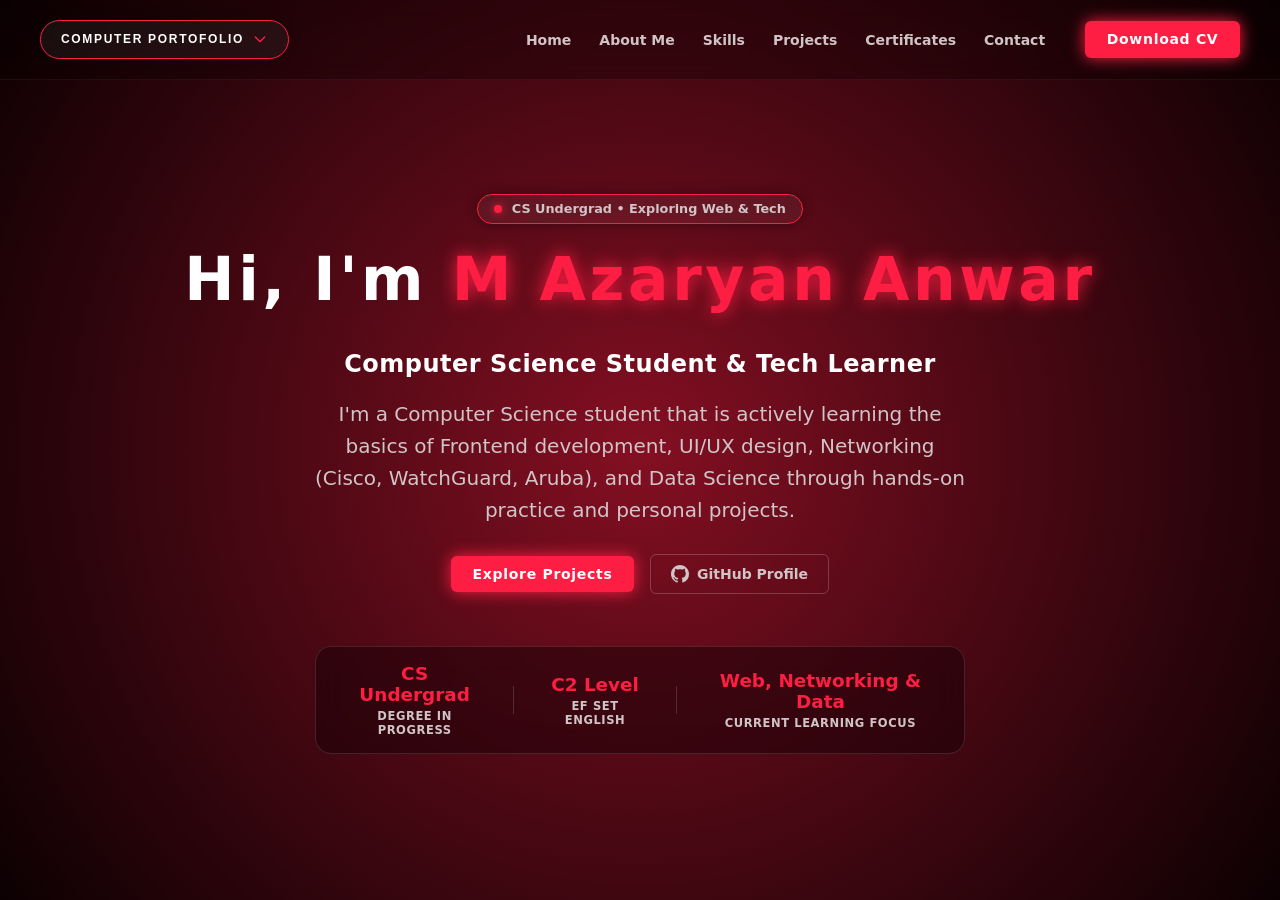
==== computer.html @ a91e8e72 "first commit" ====
<!DOCTYPE html>
<html lang="en">
<head>
  <meta charset="UTF-8">
  <meta name="viewport" content="width=device-width, initial-scale=1.0">
  <title>Computer Portfolio</title>
  <link rel="stylesheet" href="style.css">
</head>
<body>

  <div id="loadingScreen" class="loading-screen">
    <div class="loading-content">
      <span class="loading-text">LOADING...</span>
      <div class="loading-bar"></div>
    </div>
  </div>

  <header class="navbar">
    <div class="dropdown" id="dropdownWrapper">
      <button type="button" class="glass-btn" id="dropdownToggle">
        <span>COMPUTER PORTOFOLIO</span>
        <svg id="arrowIcon" class="icon" fill="none" viewBox="0 0 24 24" stroke="currentColor" stroke-width="2">
          <path stroke-linecap="round" stroke-linejoin="round" d="M19 9l-7 7-7-7" />
        </svg>
      </button>

      <div class="glass-panel dropdown-menu hidden" id="dropdownMenu">
        <a href="computer.html" class="dropdown-item active">COMPUTER PORTOFOLIO</a>
        <a href="creative.html" class="dropdown-item">CREATIVE PORTOFOLIO</a>
      </div>
    </div>

    <nav class="nav-right">
      <ul class="nav-links">
        <li><a href="#home">Home</a></li>
        <li><a href="#about">About Me</a></li>
        <li><a href="#skills">Skills</a></li>
        <li><a href="#projects">Projects</a></li>
        <li><a href="#certificates">Certificates</a></li>
        <li><a href="#contact">Contact</a></li>
      </ul>
      <a href="resume-computer.pdf" download="My_Computer_CV.pdf" class="btn-grimm">Download CV</a>
    </nav>
  </header>

  <main class="snap-container">
    <section id="home" class="snap-section">
      <div class="section-container hero-container">
        <div class="hero-status-badge">
          <span class="status-dot"></span>
          <span>CS Undergrad • Exploring Web & Tech</span>
        </div>

        <h1 class="hero-title">
          Hi, I'm <span class="highlight">M Azaryan Anwar</span>
        </h1>
        <h2 class="hero-role">
          Computer Science Student & Tech Learner
        </h2>

        <p class="hero-subtitle">
          I'm a Computer Science student that is actively learning the basics of Frontend development, UI/UX design, 
          Networking (Cisco, WatchGuard, Aruba), and Data Science through hands-on practice and personal projects.
        </p>

        <div class="hero-cta-group">
          <a href="#projects" class="btn-grimm">Explore Projects</a>
          <a href="https://github.com/Mrantisalty" target="_blank" class="card-btn btn-secondary hero-github-btn">
            <svg class="icon-github" viewBox="0 0 24 24" fill="currentColor" width="18" height="18">
              <path d="M12 0C5.37 0 0 5.37 0 12c0 5.31 3.435 9.795 8.205 11.385.6.105.825-.255.825-.57 0-.285-.015-1.23-.015-2.235-3.015.555-3.795-.735-4.035-1.41-.135-.345-.72-1.41-1.23-1.695-.42-.225-1.02-.78-.015-.795.945-.015 1.62.87 1.845 1.23 1.08 1.815 2.805 1.305 3.495.99.105-.78.42-1.305.765-1.605-2.67-.3-5.46-1.335-5.46-5.925 0-1.305.465-2.385 1.23-3.225-.12-.3-.54-1.53.12-3.18 0 0 1.005-.315 3.3 1.23.96-.27 1.98-.405 3-.405s2.04.135 3 .405c2.295-1.56 3.3-1.23 3.3-1.23.66 1.65.24 2.88.12 3.18.765.84 1.23 1.905 1.23 3.225 0 4.605-2.805 5.625-5.475 5.925.435.375.81 1.095.81 2.22 0 1.605-.015 2.895-.015 3.3 0 .315.225.69.825.57A12.02 12.02 0 0024 12c0-6.63-5.37-12-12-12z"/>
            </svg>
            <span>GitHub Profile</span>
          </a>
        </div>

        <div class="hero-stats-bar">
          <div class="stat-item">
            <span class="stat-number">CS Undergrad</span>
            <span class="stat-label">Degree in Progress</span>
          </div>
          <div class="stat-divider"></div>
          <div class="stat-item">
            <span class="stat-number">C2 Level</span>
            <span class="stat-label">EF SET English</span>
          </div>
          <div class="stat-divider"></div>
          <div class="stat-item">
            <span class="stat-number">Web, Networking & Data</span>
            <span class="stat-label">Current Learning Focus</span>
          </div>
        </div>
      </div>
    </section>

    <section id="about" class="snap-section bg-obsidian-2">
      <div class="section-container">
        <h2 class="section-title">About <span class="highlight">Me</span></h2>
        <p class="section-desc mb-8">
          I'm a Computer Science student passionate about building digital experiences and understanding modern technology systems.
        </p>

        <div class="glass-card" style="width: 100%; max-width: 650px; text-align: left; padding: 2rem;">
          <h3 class="category-title" style="border-bottom: none; margin-bottom: 0.5rem;">What I'm currently focused on:</h3>
          <ul style="color: var(--theme-white-muted); padding-left: 1.25rem; display: flex; flex-direction: column; gap: 0.6rem; font-size: 0.95rem;">
            <li><strong>Web & UI/UX:</strong> Practicing HTML, CSS, JavaScript, and user interface design patterns.</li>
            <li><strong>Networking:</strong> Exploring network configurations and hands-on tools with Cisco, WatchGuard, and Aruba.</li>
            <li><strong>Data Science:</strong> Diving head first with foundational data concepts and analysis.</li>
            <li><strong>Languages:</strong> Fluent international communicator (EF SET C2 Certified).</li>
          </ul>
          <p style="color: var(--theme-white-muted); font-size: 0.9rem; margin-top: 1.25rem; border-top: 1px solid rgba(255,255,255,0.1); padding-top: 1rem;">
            I'm still always open to learning, building personal projects, and exploring junior internship opportunities!
          </p>
        </div>
      </div>
    </section>

    <section id="skills" class="snap-section">
      <div class="section-container">
        <h2 class="section-title">Tech <span class="highlight">Stack</span></h2>
        <p class="section-desc mb-8">Languages, frameworks, and tools I use to engineer software.</p>
        
        <div class="skills-grid">
          <div class="skill-category">
            <h3 class="category-title">Languages & Core</h3>
            <div class="badge-group">
              <span class="skill-badge">JavaScript (ES6+)</span>
              <span class="skill-badge">TypeScript</span>
              <span class="skill-badge">HTML5</span>
              <span class="skill-badge">CSS3</span>
              <span class="skill-badge">SQL</span>
            </div>
          </div>

          <div class="skill-category">
            <h3 class="category-title">Frameworks & Libraries</h3>
            <div class="badge-group">
              <span class="skill-badge">React</span>
              <span class="skill-badge">Next.js</span>
              <span class="skill-badge">Tailwind CSS</span>
              <span class="skill-badge">Node.js</span>
              <span class="skill-badge">Express</span>
            </div>
          </div>

          <div class="skill-category">
            <h3 class="category-title">Tools & Architecture</h3>
            <div class="badge-group">
              <span class="skill-badge">Git & GitHub</span>
              <span class="skill-badge">REST APIs</span>
              <span class="skill-badge">Vercel</span>
              <span class="skill-badge">Webpack / Vite</span>
            </div>
          </div>
        </div>
      </div>
    </section>

    <section id="projects" class="snap-section bg-obsidian-2">
      <div class="section-container">
        <h2 class="section-title">Software <span class="highlight">Projects</span></h2>
        <p class="section-desc mb-8">Selected engineering projects and web applications.</p>

        <div class="projects-grid">
          <div class="glass-card">
            <div class="card-header">
              <h3 class="card-title">Portfolio Engine</h3>
              <span class="card-type">Web App</span>
            </div>
            <p class="card-desc">High-performance dual-mode portfolio with custom snap scrolling, glassmorphism UI, and dark aesthetic.</p>
            <div class="card-tags">
              <span class="tech-tag">HTML5</span>
              <span class="tech-tag">CSS3</span>
              <span class="tech-tag">JavaScript</span>
            </div>
            <div class="card-actions">
              <a href="#" class="card-btn btn-primary">Live Demo</a>
              <a href="https://github.com/mrantisalty/PortofolioWebsite" target="_blank" class="card-btn btn-secondary">Source Code</a>
            </div>
          </div>

          <div class="glass-card">
            <div class="card-header">
              <h3 class="card-title">API Analytics Dashboard</h3>
              <span class="card-type">Dashboard</span>
            </div>
            <p class="card-desc">Real-time metrics visualization tool tracking HTTP request latency, error rates, and server throughput.</p>
            <div class="card-tags">
              <span class="tech-tag">React</span>
              <span class="tech-tag">TypeScript</span>
              <span class="tech-tag">Tailwind</span>
            </div>
            <div class="card-actions">
              <a href="#" class="card-btn btn-primary">Live Demo</a>
              <a href="#" class="card-btn btn-secondary">Source Code</a>
            </div>
          </div>

          <div class="glass-card">
            <div class="card-header">
              <h3 class="card-title">Task Stream Automation</h3>
              <span class="card-type">Utility</span>
            </div>
            <p class="card-desc">Lightweight task queue manager for webhooks with automatic retries and notification integrations.</p>
            <div class="card-tags">
              <span class="tech-tag">Node.js</span>
              <span class="tech-tag">REST API</span>
              <span class="tech-tag">Express</span>
            </div>
            <div class="card-actions">
              <a href="#" class="card-btn btn-primary">Live Demo</a>
              <a href="#" class="card-btn btn-secondary">Source Code</a>
            </div>
          </div>
        </div>
      </div>
    </section>

    <section id="certificates" class="snap-section">
      <div class="section-container">
        <h2 class="section-title">Certificates & <span class="highlight">Credentials</span></h2>
        <p class="section-desc mb-8">Click any thumbnail preview to view in full screen.</p>

        <div class="certificates-grid">
          <div class="glass-cert-card">
            <div class="cert-preview-wrapper" onclick="openLightbox('https://images.unsplash.com/photo-1589330694653-ded6df03f754?q=80&w=1000')">
              <img src="https://images.unsplash.com/photo-1589330694653-ded6df03f754?q=80&w=300" alt="Meta Certificate Preview" class="cert-thumb">
              <div class="cert-zoom-overlay">🔍 View</div>
            </div>
            <div class="cert-info">
              <h3 class="cert-title">Meta Frontend Developer Certificate</h3>
              <p class="cert-issuer">Coursera / Meta • Issued 2024</p>
              <p class="cert-desc">Advanced React, JS algorithms, UI performance optimization, and accessible web systems.</p>
            </div>
            <a href="#" class="cert-link" target="_blank">Verify ↗</a>
          </div>

          <div class="glass-cert-card">
            <div class="cert-preview-wrapper" onclick="openLightbox('https://images.unsplash.com/photo-1517694712202-14dd9538aa97?q=80&w=1000')">
              <img src="https://images.unsplash.com/photo-1517694712202-14dd9538aa97?q=80&w=300" alt="JS Algorithms Certificate Preview" class="cert-thumb">
              <div class="cert-zoom-overlay">🔍 View</div>
            </div>
            <div class="cert-info">
              <h3 class="cert-title">JavaScript Algorithms & Data Structures</h3>
              <p class="cert-issuer">freeCodeCamp • Issued 2024</p>
              <p class="cert-desc">Object-oriented programming, dynamic programming, and algorithmic problem solving.</p>
            </div>
            <a href="#" class="cert-link" target="_blank">Verify ↗</a>
          </div>
        </div>
      </div>
    </section>

    <section id="contact" class="snap-section bg-obsidian-2">
      <div class="section-container">
        <h2 class="section-title">Get In <span class="highlight">Touch</span></h2>
        <p class="section-desc mb-8">Have a project or opportunity in mind? Send a message directly.</p>

        <form id="contactForm" class="glass-form" action="https://formspree.io/f/xbjnqpyz" method="POST">
          <div class="form-group-row">
            <div class="form-group">
              <label for="name" class="form-label">Name</label>
              <input type="text" id="name" name="name" required placeholder="Your Name" class="form-input">
            </div>
            <div class="form-group">
              <label for="email" class="form-label">Email</label>
              <input type="email" id="email" name="email" required placeholder="your@email.com" class="form-input">
            </div>
          </div>

          <div class="form-group">
            <label for="message" class="form-label">Message</label>
            <textarea id="message" name="message" rows="4" required placeholder="Type your message here..." class="form-input form-textarea"></textarea>
          </div>

          <button type="submit" class="btn-grimm btn-submit">
            <span>Send Message</span>
            <svg class="icon-send" fill="none" viewBox="0 0 24 24" stroke="currentColor" stroke-width="2">
              <path stroke-linecap="round" stroke-linejoin="round" d="M14 5l7 7m0 0l-7 7m7-7H3" />
            </svg>
          </button>
        </form>
      </div>
    </section>
  </main>

  <div id="lightboxModal" class="lightbox-modal hidden" onclick="closeLightbox()">
    <span class="lightbox-close">&times;</span>
    <img id="lightboxImage" src="" alt="Certificate Full Preview" class="lightbox-content" onclick="event.stopPropagation()">
  </div>

  <script src="script.js"></script>
</body>
</html>
---- style.css ----
/* ==========================================
   1. THEME PALETTES & CSS VARIABLES
   ========================================== */

/* --- Nightmare King Grimm Theme (Default / Computer Page) --- */
:root {
  --theme-bg-void: #080002;               /* Obsidian Void Black */
  --theme-bg-card: rgba(18, 2, 6, 0.45);  /* More Translucent Glass */
  --theme-accent: #ff1e43;                /* Flame Crimson Red */
  --theme-accent-glow: rgba(255, 30, 67, 0.5); /* Glowing Radial Flame */
  --theme-white: #ffffff;                 /* Ghost White */
  --theme-white-muted: #d0c4c7;           /* Ash Muted White */
}

/* --- Lifeblood / Plasmium Theme (Creative Page) --- */
body.theme-lifeblood {
  --theme-bg-void: #020b18;               /* Deep Abyss Navy */
  --theme-bg-card: rgba(4, 20, 42, 0.45);  /* More Translucent Glass */
  --theme-accent: #00d9ff;                /* Electric Lifeblood Cyan */
  --theme-accent-glow: rgba(0, 217, 255, 0.5); /* Glowing Radial Cyan */
  --theme-white: #ffffff;
  --theme-white-muted: #b0d8f0;           /* Pale Ice Blue Tint */
}

* {
  box-sizing: border-box;
  margin: 0;
  padding: 0;
}

html {
  background-color: var(--theme-bg-void);
  color: var(--theme-white);
  font-family: system-ui, -apple-system, BlinkMacSystemFont, 'Segoe UI', Roboto, sans-serif;
  scroll-behavior: smooth;
}

body {
  min-height: 100dvh;
  overflow: hidden;
  position: relative;
  background-color: var(--theme-bg-void);
}

/* ==========================================
   2. FIXED PULSATING BACKGROUND GLOW LAYER
   ========================================== */
body::before {
  content: "";
  position: fixed;
  inset: -30%;
  z-index: 0; /* Kept above base background, behind snap-container */
  pointer-events: none;
  background: radial-gradient(circle at 50% 50%, var(--theme-accent-glow) 0%, transparent 65%);
  animation: pulseGlow 5s ease-in-out infinite alternate;
}

@keyframes pulseGlow {
  0% {
    transform: scale(0.85);
    opacity: 0.4;
  }
  100% {
    transform: scale(1.3);
    opacity: 0.9;
  }
}

/* ==========================================
   3. IRIS LOADING SCREEN
   ========================================== */
.loading-screen {
  position: fixed;
  inset: 0;
  z-index: 9999;
  background-color: var(--theme-bg-void);
  display: flex;
  align-items: center;
  justify-content: center;
  pointer-events: auto;
  clip-path: circle(150% at 50% 50%);
  transition: clip-path 1.2s cubic-bezier(0.77, 0, 0.175, 1);
}

.loading-screen.iris-out {
  clip-path: circle(0% at 50% 50%);
  pointer-events: none;
}

.loading-content {
  display: flex;
  flex-direction: column;
  align-items: center;
  gap: 1rem;
}

.loading-text {
  color: var(--theme-white);
  font-size: 1.25rem;
  font-weight: 800;
  letter-spacing: 0.3em;
  text-transform: uppercase;
  animation: pulseText 1.5s ease-in-out infinite alternate;
}

.loading-bar {
  width: 120px;
  height: 2px;
  background: var(--theme-accent);
  box-shadow: 0 0 12px var(--theme-accent);
  animation: pulseBar 1.5s ease-in-out infinite alternate;
}

@keyframes pulseText { 0% { opacity: 0.4; } 100% { opacity: 1; } }
@keyframes pulseBar { 0% { transform: scaleX(0.3); opacity: 0.5; } 100% { transform: scaleX(1); opacity: 1; } }

/* ==========================================
   4. NAVIGATION & HEADER
   ========================================== */
.navbar {
  position: fixed;
  top: 0;
  left: 0;
  right: 0;
  z-index: 50;
  display: flex;
  align-items: center;
  justify-content: space-between;
  padding: 1.25rem 2.5rem;
  background: rgba(8, 0, 2, 0.3);
  backdrop-filter: blur(12px);
  border-bottom: 1px solid rgba(255, 255, 255, 0.05);
}

.glass-btn {
  background: rgba(255, 255, 255, 0.05);
  border: 1px solid var(--theme-accent);
  backdrop-filter: blur(16px);
  color: var(--theme-white);
  padding: 0.65rem 1.25rem;
  border-radius: 9999px;
  font-size: 0.75rem;
  font-weight: 700;
  letter-spacing: 0.14em;
  text-transform: uppercase;
  cursor: pointer;
  display: inline-flex;
  align-items: center;
  gap: 0.5rem;
  transition: all 0.2s ease;
  box-shadow: 0 0 12px rgba(0, 0, 0, 0.3);
}

.glass-btn:hover {
  border-color: var(--theme-accent);
  box-shadow: 0 0 20px var(--theme-accent);
  transform: scale(1.02);
}

.icon {
  width: 1rem;
  height: 1rem;
  color: var(--theme-accent);
  transition: transform 0.2s ease;
}

.icon.rotate { transform: rotate(180deg); }

.dropdown { position: relative; }

.glass-panel {
  position: absolute;
  top: calc(100% + 0.75rem);
  left: 0;
  width: 16rem;
  padding: 0.5rem;
  border-radius: 0.75rem;
  border: 1px solid var(--theme-accent);
  background: var(--theme-bg-void);
  backdrop-filter: blur(18px);
  box-shadow: 0 8px 32px rgba(0, 0, 0, 0.9);
  display: flex;
  flex-direction: column;
  gap: 0.25rem;
  z-index: 50;
  transition: opacity 0.2s ease, transform 0.2s ease;
}

.dropdown-menu.hidden {
  opacity: 0;
  pointer-events: none;
  transform: translateY(-8px);
}

.dropdown-item {
  color: var(--theme-white-muted);
  text-decoration: none;
  padding: 0.65rem 0.85rem;
  border-radius: 0.5rem;
  font-size: 0.85rem;
  font-weight: 600;
  letter-spacing: 0.06em;
  transition: all 0.15s ease;
}

.dropdown-item:hover {
  background: rgba(255, 255, 255, 0.1);
  color: var(--theme-accent);
}

.dropdown-item.active {
  background: var(--theme-accent);
  color: var(--theme-white);
  box-shadow: 0 0 10px var(--theme-accent);
}

.nav-right { display: flex; align-items: center; gap: 2.5rem; }
.nav-links { display: flex; list-style: none; gap: 1.75rem; }

.nav-links a {
  color: var(--theme-white-muted);
  text-decoration: none;
  font-size: 0.875rem;
  font-weight: 600;
  transition: color 0.2s ease, text-shadow 0.2s ease;
}

.nav-links a:hover {
  color: var(--theme-accent);
  text-shadow: 0 0 10px var(--theme-accent);
}

.btn-grimm {
  background: var(--theme-accent);
  color: var(--theme-white);
  border: none;
  padding: 0.65rem 1.35rem;
  border-radius: 0.375rem;
  font-size: 0.875rem;
  font-weight: 700;
  cursor: pointer;
  letter-spacing: 0.05em;
  box-shadow: 0 0 16px var(--theme-accent);
  transition: all 0.2s ease;
  text-decoration: none;
  display: inline-flex;
  align-items: center;
  justify-content: center;
}

.btn-grimm:hover {
  opacity: 0.9;
  box-shadow: 0 0 24px var(--theme-accent);
  transform: translateY(-1px);
}

/* ==========================================
   5. SNAP SCROLL & TRANSPARENT SECTIONS
   ========================================== */
.snap-container {
  position: relative;
  z-index: 1; /* Sits above body::before so pointer events work, but transparent */
  height: 100dvh;
  overflow-y: scroll;
  scroll-snap-type: y mandatory;
  scroll-behavior: smooth;
  -webkit-overflow-scrolling: touch;
  background: transparent !important;
}

.snap-section {
  scroll-snap-align: start;
  scroll-snap-stop: always;
  min-height: 100dvh;
  height: 100dvh;
  display: flex;
  flex-direction: column;
  align-items: center;
  justify-content: center;
  padding: 5rem 1.5rem 2rem 1.5rem;
  text-align: center;
  background: transparent !important; /* COMPLETELY TRANSPARENT */
  overflow-y: auto;
}

/* Subtly darkened overlay for alternating sections without blocking glow */
.bg-obsidian-2 {
  background: rgba(0, 0, 0, 0.35) !important;
  backdrop-filter: blur(8px);
  border-top: 1px solid rgba(255, 255, 255, 0.05);
  border-bottom: 1px solid rgba(255, 255, 255, 0.05);
}

.section-container {
  width: 100%;
  max-width: 1100px;
  margin: 0 auto;
  display: flex;
  flex-direction: column;
  align-items: center;
}

.highlight {
  color: var(--theme-accent);
  text-shadow: 0 0 18px var(--theme-accent);
}

.hero-title {
  font-size: 3.75rem;
  font-weight: 900;
  letter-spacing: 0.06em;
  margin-bottom: 1rem;
}

.hero-subtitle {
  font-size: 1.25rem;
  color: var(--theme-white-muted);
  max-width: 650px;
  line-height: 1.6;
}

.section-title {
  font-size: 2.75rem;
  font-weight: 800;
  color: var(--theme-white);
  margin-bottom: 0.75rem;
}

.section-desc {
  color: var(--theme-white-muted);
  font-size: 1.1rem;
  max-width: 600px;
  line-height: 1.6;
}

.mb-8 { margin-bottom: 2rem; }

/* ==========================================
   6. SKILL BADGES GRID
   ========================================== */
.skills-grid {
  display: grid;
  grid-template-columns: repeat(auto-fit, minmax(280px, 1fr));
  gap: 1.5rem;
  width: 100%;
}

.skill-category {
  background: var(--theme-bg-card);
  border: 1px solid rgba(255, 255, 255, 0.12);
  backdrop-filter: blur(12px);
  padding: 1.5rem;
  border-radius: 1rem;
  text-align: left;
}

.category-title {
  font-size: 1.1rem;
  font-weight: 700;
  color: var(--theme-white);
  margin-bottom: 1rem;
  border-bottom: 1px solid rgba(255, 255, 255, 0.1);
  padding-bottom: 0.5rem;
}

.badge-group { display: flex; flex-wrap: wrap; gap: 0.5rem; }

.skill-badge {
  background: rgba(255, 255, 255, 0.05);
  border: 1px solid rgba(255, 255, 255, 0.15);
  color: var(--theme-white-muted);
  font-size: 0.8rem;
  font-weight: 600;
  padding: 0.4rem 0.8rem;
  border-radius: 9999px;
  transition: all 0.2s ease;
  cursor: default;
}

.skill-badge:hover {
  background: var(--theme-accent);
  color: var(--theme-white);
  border-color: var(--theme-accent);
  box-shadow: 0 0 12px var(--theme-accent);
  transform: translateY(-2px);
}

/* ==========================================
   7. PROJECT SHOWCASE CARDS
   ========================================== */
.projects-grid {
  display: grid;
  grid-template-columns: repeat(auto-fit, minmax(300px, 1fr));
  gap: 1.5rem;
  width: 100%;
}

.glass-card {
  background: var(--theme-bg-card);
  border: 1px solid rgba(255, 255, 255, 0.12);
  backdrop-filter: blur(16px);
  padding: 1.5rem;
  border-radius: 1rem;
  text-align: left;
  display: flex;
  flex-direction: column;
  justify-content: space-between;
  transition: transform 0.25s ease, border-color 0.25s ease, box-shadow 0.25s ease;
}

.glass-card:hover {
  transform: translateY(-6px);
  border-color: var(--theme-accent);
  box-shadow: 0 8px 28px rgba(0, 0, 0, 0.6);
}

.card-header {
  display: flex;
  justify-content: space-between;
  align-items: center;
  margin-bottom: 0.75rem;
}

.card-title {
  font-size: 1.25rem;
  font-weight: 800;
  color: var(--theme-white);
}

.card-type {
  font-size: 0.7rem;
  text-transform: uppercase;
  letter-spacing: 0.08em;
  font-weight: 700;
  color: var(--theme-accent);
  background: rgba(255, 255, 255, 0.08);
  padding: 0.25rem 0.6rem;
  border-radius: 0.375rem;
  border: 1px solid var(--theme-accent);
}

.card-desc {
  font-size: 0.9rem;
  color: var(--theme-white-muted);
  line-height: 1.5;
  margin-bottom: 1.25rem;
}

.card-tags { display: flex; flex-wrap: wrap; gap: 0.4rem; margin-bottom: 1.25rem; }

.tech-tag {
  font-size: 0.75rem;
  font-weight: 600;
  color: var(--theme-white-muted);
  background: rgba(255, 255, 255, 0.06);
  padding: 0.2rem 0.6rem;
  border-radius: 0.25rem;
}

.card-actions { display: flex; gap: 0.75rem; }

.card-btn {
  text-decoration: none;
  font-size: 0.8rem;
  font-weight: 700;
  padding: 0.5rem 0.9rem;
  border-radius: 0.375rem;
  transition: all 0.2s ease;
  text-align: center;
}

.btn-primary {
  background: var(--theme-accent);
  color: var(--theme-white);
  box-shadow: 0 0 10px var(--theme-accent);
}

.btn-primary:hover { opacity: 0.9; box-shadow: 0 0 16px var(--theme-accent); }

.btn-secondary {
  background: transparent;
  color: var(--theme-white-muted);
  border: 1px solid rgba(255, 255, 255, 0.2);
}

.btn-secondary:hover {
  color: var(--theme-white);
  border-color: var(--theme-accent);
  background: rgba(255, 255, 255, 0.08);
}

/* ==========================================
   8. CERTIFICATES SECTION & LIGHTBOX
   ========================================== */
.certificates-grid {
  display: flex;
  flex-direction: column;
  gap: 1.25rem;
  width: 100%;
  max-width: 800px;
}

.glass-cert-card {
  background: var(--theme-bg-card);
  border: 1px solid rgba(255, 255, 255, 0.12);
  backdrop-filter: blur(16px);
  padding: 1.25rem 1.5rem;
  border-radius: 1rem;
  display: flex;
  align-items: center;
  gap: 1.25rem;
  text-align: left;
  transition: transform 0.25s ease, border-color 0.25s ease, box-shadow 0.25s ease;
}

.glass-cert-card:hover {
  transform: translateX(6px);
  border-color: var(--theme-accent);
  box-shadow: 0 0 20px var(--theme-accent);
}

.cert-preview-wrapper {
  position: relative;
  width: 110px;
  height: 75px;
  border-radius: 0.5rem;
  overflow: hidden;
  border: 1px solid var(--theme-accent);
  cursor: pointer;
  flex-shrink: 0;
}

.cert-thumb { width: 100%; height: 100%; object-fit: cover; transition: transform 0.3s ease; }

.cert-zoom-overlay {
  position: absolute;
  inset: 0;
  background: rgba(0, 0, 0, 0.75);
  color: var(--theme-white);
  font-size: 0.75rem;
  font-weight: 700;
  display: flex;
  align-items: center;
  justify-content: center;
  opacity: 0;
  transition: opacity 0.2s ease;
}

.cert-preview-wrapper:hover .cert-thumb { transform: scale(1.1); }
.cert-preview-wrapper:hover .cert-zoom-overlay { opacity: 1; }

.cert-info { flex-grow: 1; }
.cert-title { font-size: 1.1rem; font-weight: 800; color: var(--theme-white); margin-bottom: 0.2rem; }
.cert-issuer { font-size: 0.75rem; font-weight: 700; color: var(--theme-accent); text-transform: uppercase; letter-spacing: 0.05em; margin-bottom: 0.4rem; }
.cert-desc { font-size: 0.85rem; color: var(--theme-white-muted); line-height: 1.4; }

.cert-link {
  color: var(--theme-white);
  text-decoration: none;
  font-size: 0.8rem;
  font-weight: 700;
  background: rgba(255, 255, 255, 0.08);
  border: 1px solid var(--theme-accent);
  padding: 0.5rem 0.85rem;
  border-radius: 0.375rem;
  white-space: nowrap;
  transition: all 0.2s ease;
}

.cert-link:hover { background: var(--theme-accent); box-shadow: 0 0 12px var(--theme-accent); }

/* --- Fullscreen Lightbox Modal --- */
.lightbox-modal {
  position: fixed;
  inset: 0;
  z-index: 10000;
  background: rgba(0, 0, 0, 0.92);
  backdrop-filter: blur(12px);
  display: flex;
  align-items: center;
  justify-content: center;
  padding: 2rem;
  opacity: 1;
  transition: opacity 0.25s ease;
}

.lightbox-modal.hidden { opacity: 0; pointer-events: none; }

.lightbox-content {
  max-width: 90vw;
  max-height: 85vh;
  border-radius: 0.75rem;
  border: 1px solid var(--theme-accent);
  box-shadow: 0 0 35px var(--theme-accent);
  object-fit: contain;
}

.lightbox-close {
  position: absolute;
  top: 1.5rem;
  right: 2.5rem;
  color: var(--theme-white);
  font-size: 2.5rem;
  font-weight: 300;
  cursor: pointer;
  transition: color 0.2s ease;
}

.lightbox-close:hover { color: var(--theme-accent); }

/* ==========================================
   9. GLASS CONTACT FORM
   ========================================== */
.glass-form {
  width: 100%;
  max-width: 650px;
  background: var(--theme-bg-card);
  border: 1px solid rgba(255, 255, 255, 0.12);
  backdrop-filter: blur(18px);
  padding: 2rem;
  border-radius: 1.25rem;
  box-shadow: 0 10px 32px rgba(0, 0, 0, 0.8);
  display: flex;
  flex-direction: column;
  gap: 1.25rem;
  text-align: left;
}

.form-group-row {
  display: grid;
  grid-template-columns: repeat(auto-fit, minmax(240px, 1fr));
  gap: 1.25rem;
}

.form-group { display: flex; flex-direction: column; gap: 0.4rem; }

.form-label {
  font-size: 0.8rem;
  font-weight: 700;
  text-transform: uppercase;
  letter-spacing: 0.08em;
  color: var(--theme-white-muted);
}

.form-input {
  background: rgba(255, 255, 255, 0.04);
  border: 1px solid rgba(255, 255, 255, 0.15);
  border-radius: 0.5rem;
  padding: 0.75rem 1rem;
  color: var(--theme-white);
  font-family: inherit;
  font-size: 0.95rem;
  outline: none;
  transition: border-color 0.2s ease, box-shadow 0.2s ease, background 0.2s ease;
}

.form-input:focus {
  background: rgba(255, 255, 255, 0.08);
  border-color: var(--theme-accent);
  box-shadow: 0 0 14px var(--theme-accent);
}

.form-textarea { resize: vertical; min-height: 100px; }

.btn-submit {
  display: inline-flex;
  align-items: center;
  justify-content: center;
  gap: 0.6rem;
  padding: 0.85rem 1.5rem;
  width: 100%;
  margin-top: 0.5rem;
}

.icon-send { width: 1.1rem; height: 1.1rem; transition: transform 0.2s ease; }
.btn-submit:hover .icon-send { transform: translateX(4px); }

/* ==========================================
   HERO / HOME SECTION STYLING
   ========================================== */
.hero-container {
  display: flex;
  flex-direction: column;
  align-items: center;
  gap: 1.25rem;
}

.hero-status-badge {
  display: inline-flex;
  align-items: center;
  gap: 0.6rem;
  background: rgba(255, 255, 255, 0.05);
  border: 1px solid var(--theme-accent);
  padding: 0.4rem 1rem;
  border-radius: 9999px;
  font-size: 0.8rem;
  font-weight: 600;
  color: var(--theme-white-muted);
  box-shadow: 0 0 12px rgba(0, 0, 0, 0.4);
}

.status-dot {
  width: 8px;
  height: 8px;
  background-color: var(--theme-accent);
  border-radius: 50%;
  box-shadow: 0 0 8px var(--theme-accent);
  animation: pulseDot 2s infinite;
}

@keyframes pulseDot {
  0%, 100% { opacity: 1; transform: scale(1); }
  50% { opacity: 0.4; transform: scale(0.85); }
}

.hero-role {
  font-size: 1.5rem;
  font-weight: 700;
  color: var(--theme-white);
  letter-spacing: 0.02em;
}

.hero-cta-group {
  display: flex;
  align-items: center;
  gap: 1rem;
  margin-top: 0.5rem;
  flex-wrap: wrap;
  justify-content: center;
}

.hero-github-btn {
  display: inline-flex;
  align-items: center;
  gap: 0.5rem;
  padding: 0.65rem 1.25rem;
  font-size: 0.875rem;
  border-radius: 0.375rem;
}

.hero-stats-bar {
  display: flex;
  align-items: center;
  justify-content: center;
  gap: 2rem;
  margin-top: 2rem;
  background: var(--theme-bg-card);
  border: 1px solid rgba(255, 255, 255, 0.12);
  backdrop-filter: blur(16px);
  padding: 1rem 2rem;
  border-radius: 1rem;
  width: 100%;
  max-width: 650px;
}

.stat-item {
  display: flex;
  flex-direction: column;
  align-items: center;
}

.stat-number {
  font-size: 1.15rem;
  font-weight: 800;
  color: var(--theme-accent);
}

.stat-label {
  font-size: 0.72rem;
  font-weight: 600;
  color: var(--theme-white-muted);
  text-transform: uppercase;
  letter-spacing: 0.05em;
  margin-top: 0.25rem;
}

.stat-divider {
  width: 1px;
  height: 28px;
  background: rgba(255, 255, 255, 0.15);
}
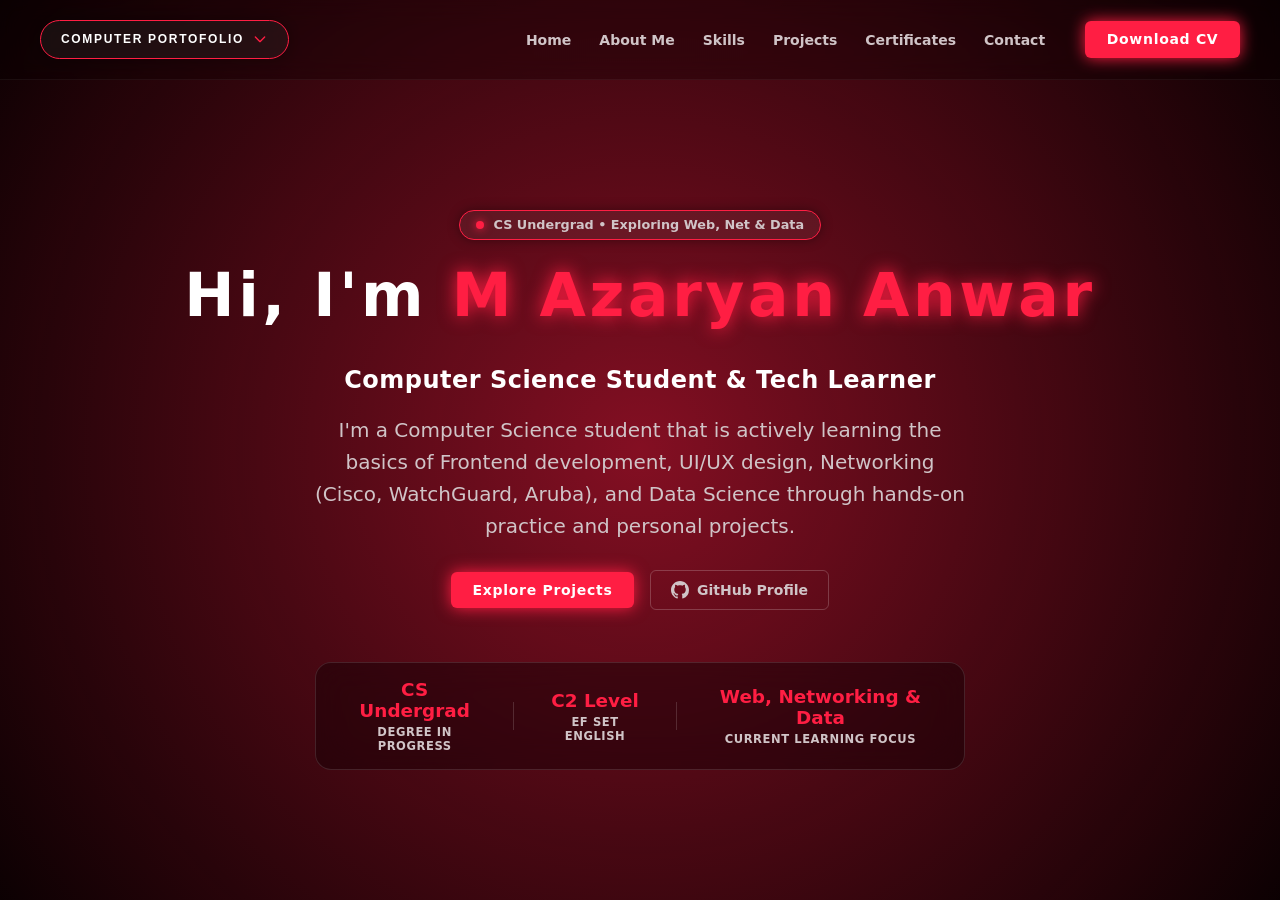
==== commit 4a62b758: "Added Certificates and Updated Footer Links and everything else to be more accurate and up to date." ====
--- a/computer.html
+++ b/computer.html
@@ -48,7 +48,7 @@
       <div class="section-container hero-container">
         <div class="hero-status-badge">
           <span class="status-dot"></span>
-          <span>CS Undergrad • Exploring Web & Tech</span>
+          <span>CS Undergrad • Exploring Web, Net & Data</span>
         </div>
 
         <h1 class="hero-title">
@@ -114,41 +114,44 @@
       </div>
     </section>
 
+    <!-- Section 3: Tech Stack & Skills -->
     <section id="skills" class="snap-section">
       <div class="section-container">
-        <h2 class="section-title">Tech <span class="highlight">Stack</span></h2>
-        <p class="section-desc mb-8">Languages, frameworks, and tools I use to engineer software.</p>
+        <h2 class="section-title">Tech <span class="highlight">Skills</span></h2>
+        <p class="section-desc mb-8">Tools, frameworks, and technologies that I am currently learning and practicing.</p>
         
         <div class="skills-grid">
+          <!-- Frontend & UI/UX -->
           <div class="skill-category">
-            <h3 class="category-title">Languages & Core</h3>
+            <h3 class="category-title">Frontend & UI/UX</h3>
             <div class="badge-group">
+              <span class="skill-badge">HTML5 & CSS3</span>
               <span class="skill-badge">JavaScript (ES6+)</span>
-              <span class="skill-badge">TypeScript</span>
-              <span class="skill-badge">HTML5</span>
-              <span class="skill-badge">CSS3</span>
-              <span class="skill-badge">SQL</span>
-            </div>
-          </div>
-
+              <span class="skill-badge">Responsive Design</span>
+              <span class="skill-badge">UI/UX Fundamentals</span>
+              <span class="skill-badge">Figma</span>
+            </div>
+          </div>
+
+          <!-- Networking Fundamentals -->
           <div class="skill-category">
-            <h3 class="category-title">Frameworks & Libraries</h3>
+            <h3 class="category-title">Networking (Learning)</h3>
             <div class="badge-group">
-              <span class="skill-badge">React</span>
-              <span class="skill-badge">Next.js</span>
-              <span class="skill-badge">Tailwind CSS</span>
-              <span class="skill-badge">Node.js</span>
-              <span class="skill-badge">Express</span>
-            </div>
-          </div>
-
+              <span class="skill-badge">Cisco Fundamentals</span>
+              <span class="skill-badge">WatchGuard Security</span>
+              <span class="skill-badge">Aruba Networks</span>
+              <span class="skill-badge">TCP/IP & Routing</span>
+            </div>
+          </div>
+
+          <!-- Data Science & Core Tools -->
           <div class="skill-category">
-            <h3 class="category-title">Tools & Architecture</h3>
+            <h3 class="category-title">Data & Development Tools</h3>
             <div class="badge-group">
+              <span class="skill-badge">Python (Basics)</span>
+              <span class="skill-badge">SQL (Basics)</span>
               <span class="skill-badge">Git & GitHub</span>
-              <span class="skill-badge">REST APIs</span>
-              <span class="skill-badge">Vercel</span>
-              <span class="skill-badge">Webpack / Vite</span>
+              <span class="skill-badge">VS Code</span>
             </div>
           </div>
         </div>
@@ -163,122 +166,195 @@
         <div class="projects-grid">
           <div class="glass-card">
             <div class="card-header">
-              <h3 class="card-title">Portfolio Engine</h3>
+              <h3 class="card-title">Interactive Portfolio</h3>
               <span class="card-type">Web App</span>
             </div>
-            <p class="card-desc">High-performance dual-mode portfolio with custom snap scrolling, glassmorphism UI, and dark aesthetic.</p>
+            <p class="card-desc">Fast performance dual mode portfolio with custom snap scrolling, glassmorphism UI, and dark aesthetic.</p>
             <div class="card-tags">
               <span class="tech-tag">HTML5</span>
               <span class="tech-tag">CSS3</span>
               <span class="tech-tag">JavaScript</span>
             </div>
             <div class="card-actions">
-              <a href="#" class="card-btn btn-primary">Live Demo</a>
-              <a href="https://github.com/mrantisalty/PortofolioWebsite" target="_blank" class="card-btn btn-secondary">Source Code</a>
-            </div>
-          </div>
-
-          <div class="glass-card">
-            <div class="card-header">
-              <h3 class="card-title">API Analytics Dashboard</h3>
-              <span class="card-type">Dashboard</span>
-            </div>
-            <p class="card-desc">Real-time metrics visualization tool tracking HTTP request latency, error rates, and server throughput.</p>
-            <div class="card-tags">
-              <span class="tech-tag">React</span>
-              <span class="tech-tag">TypeScript</span>
-              <span class="tech-tag">Tailwind</span>
-            </div>
-            <div class="card-actions">
-              <a href="#" class="card-btn btn-primary">Live Demo</a>
-              <a href="#" class="card-btn btn-secondary">Source Code</a>
-            </div>
-          </div>
-
-          <div class="glass-card">
-            <div class="card-header">
-              <h3 class="card-title">Task Stream Automation</h3>
-              <span class="card-type">Utility</span>
-            </div>
-            <p class="card-desc">Lightweight task queue manager for webhooks with automatic retries and notification integrations.</p>
-            <div class="card-tags">
-              <span class="tech-tag">Node.js</span>
-              <span class="tech-tag">REST API</span>
-              <span class="tech-tag">Express</span>
-            </div>
-            <div class="card-actions">
-              <a href="#" class="card-btn btn-primary">Live Demo</a>
-              <a href="#" class="card-btn btn-secondary">Source Code</a>
-            </div>
-          </div>
-        </div>
-      </div>
-    </section>
-
+              <a href="https://mrantisalty.vercel.app" class="card-btn btn-primary">Live Demo</a>
+              <a href="https://github.com/mrantisalty/PortofolioSimplistic" target="_blank" class="card-btn btn-secondary">Source Code</a>
+            </div>
+          </div>
+    </section>
+
+   <!-- Section 5: Certificates -->
     <section id="certificates" class="snap-section">
       <div class="section-container">
         <h2 class="section-title">Certificates & <span class="highlight">Credentials</span></h2>
-        <p class="section-desc mb-8">Click any thumbnail preview to view in full screen.</p>
+        <p class="section-desc mb-8">Click any certificate thumbnail to view full screen, or use the button below to download.</p>
 
         <div class="certificates-grid">
-          <div class="glass-cert-card">
-            <div class="cert-preview-wrapper" onclick="openLightbox('https://images.unsplash.com/photo-1589330694653-ded6df03f754?q=80&w=1000')">
-              <img src="https://images.unsplash.com/photo-1589330694653-ded6df03f754?q=80&w=300" alt="Meta Certificate Preview" class="cert-thumb">
-              <div class="cert-zoom-overlay">🔍 View</div>
-            </div>
-            <div class="cert-info">
-              <h3 class="cert-title">Meta Frontend Developer Certificate</h3>
-              <p class="cert-issuer">Coursera / Meta • Issued 2024</p>
-              <p class="cert-desc">Advanced React, JS algorithms, UI performance optimization, and accessible web systems.</p>
-            </div>
-            <a href="#" class="cert-link" target="_blank">Verify ↗</a>
-          </div>
-
-          <div class="glass-cert-card">
-            <div class="cert-preview-wrapper" onclick="openLightbox('https://images.unsplash.com/photo-1517694712202-14dd9538aa97?q=80&w=1000')">
-              <img src="https://images.unsplash.com/photo-1517694712202-14dd9538aa97?q=80&w=300" alt="JS Algorithms Certificate Preview" class="cert-thumb">
-              <div class="cert-zoom-overlay">🔍 View</div>
-            </div>
-            <div class="cert-info">
-              <h3 class="cert-title">JavaScript Algorithms & Data Structures</h3>
-              <p class="cert-issuer">freeCodeCamp • Issued 2024</p>
-              <p class="cert-desc">Object-oriented programming, dynamic programming, and algorithmic problem solving.</p>
-            </div>
-            <a href="#" class="cert-link" target="_blank">Verify ↗</a>
-          </div>
-        </div>
-      </div>
-    </section>
-
+          <!-- 1. Beelingua Advanced English -->
+          <div class="glass-cert-card">
+            <div class="cert-preview-wrapper" onclick="openLightbox('assets/certificates/Beelingua-2024-C-HQPLCrxNa6LLj.png')">
+              <img src="assets/certificates/Beelingua-2024-C-HQPLCrxNa6LLj.png" alt="Advanced English Certificate" class="cert-thumb">
+              <div class="cert-zoom-overlay">🔍 View Fullscreen</div>
+            </div>
+            <div class="cert-info">
+              <h3 class="cert-title">Advanced English (CEFR C)</h3>
+              <p class="cert-issuer">Beelingua / Binus University • Issued October, 2024</p>
+            </div>
+            <a href="assets/certificates/Beelingua-2024-C-HQPLCrxNa6LLj.pdf" class="cert-action-btn" target="_blank">DOWNLOAD PDF</a>
+          </div>
+
+          <!-- 2. PT. Adicipta Inovasi Teknologi (AdIns) -->
+          <div class="glass-cert-card">
+            <div class="cert-preview-wrapper" onclick="openLightbox('assets/certificates/Muhammad Azaryan Anwar_Adins.png')">
+              <img src="assets/certificates/Muhammad Azaryan Anwar_Adins.png" alt="AdIns Certificate" class="cert-thumb">
+              <div class="cert-zoom-overlay">🔍 View Fullscreen</div>
+            </div>
+            <div class="cert-info">
+              <h3 class="cert-title">Recruitment and Selection Process</h3>
+              <p class="cert-issuer">PT. AdIns • Issued May 5, 2026</p>
+            </div>
+            <a href="assets/certificates/Muhammad Azaryan Anwar_Adins.pdf" class="cert-action-btn" target="_blank">DOWNLOAD PDF</a>
+          </div>
+
+          <!-- 3. PT Asuransi Astra -->
+          <div class="glass-cert-card">
+            <div class="cert-preview-wrapper" onclick="openLightbox('assets/certificates/Muhammad Azaryan Anwar_AsuransiAstra.png')">
+              <img src="assets/certificates/Muhammad Azaryan Anwar_AsuransiAstra.png" alt="Asuransi Astra Certificate" class="cert-thumb">
+              <div class="cert-zoom-overlay">🔍 View Fullscreen</div>
+            </div>
+            <div class="cert-info">
+              <h3 class="cert-title">Financial Decluttering: Purpose over Status</h3>
+              <p class="cert-issuer">PT Asuransi Astra • Issued June 19, 2026</p>
+            </div>
+            <a href="assets/certificates/Muhammad Azaryan Anwar_AsuransiAstra.pdf" class="cert-action-btn" target="_blank">DOWNLOAD PDF</a>
+          </div>
+
+          <!-- 4. PT. CTI Group -->
+          <div class="glass-cert-card">
+            <div class="cert-preview-wrapper" onclick="openLightbox('assets/certificates/Muhammad Azaryan Anwar_CTIGroup.png')">
+              <img src="assets/certificates/Muhammad Azaryan Anwar_CTIGroup.png" alt="CTI Group Certificate" class="cert-thumb">
+              <div class="cert-zoom-overlay">🔍 View Fullscreen</div>
+            </div>
+            <div class="cert-info">
+              <h3 class="cert-title">Agility, Adaptation, Flexibility & Collaboration</h3>
+              <p class="cert-issuer">PT. CTI Group • Issued May 5, 2026</p>
+            </div>
+            <a href="assets/certificates/Muhammad Azaryan Anwar_CTIGroup.pdf" class="cert-action-btn" target="_blank">DOWNLOAD PDF</a>
+          </div>
+
+          <!-- 5. Mr. DIY -->
+          <div class="glass-cert-card">
+            <div class="cert-preview-wrapper" onclick="openLightbox('assets/certificates/Muhammad Azaryan Anwar_MrDiy.png')">
+              <img src="assets/certificates/Muhammad Azaryan Anwar_MrDiy.png" alt="Mr. DIY Certificate" class="cert-thumb">
+              <div class="cert-zoom-overlay">🔍 View Fullscreen</div>
+            </div>
+            <div class="cert-info">
+              <h3 class="cert-title">Adaptive Leadership Ready for the Real World</h3>
+              <p class="cert-issuer">Mr. DIY • Issued May 6, 2026</p>
+            </div>
+            <a href="assets/certificates/Muhammad Azaryan Anwar_MrDiy.pdf" class="cert-action-btn" target="_blank">DOWNLOAD PDF</a>
+          </div>
+
+          <!-- 6. Orang Tua Group -->
+          <div class="glass-cert-card">
+            <div class="cert-preview-wrapper" onclick="openLightbox('assets/certificates/Muhammad Azaryan Anwar_OrangTuaGroup.png')">
+              <img src="assets/certificates/Muhammad Azaryan Anwar_OrangTuaGroup.png" alt="Orang Tua Group Certificate" class="cert-thumb">
+              <div class="cert-zoom-overlay">🔍 View Fullscreen</div>
+            </div>
+            <div class="cert-info">
+              <h3 class="cert-title">Career Growth & Professional Mindset for Gen Z</h3>
+              <p class="cert-issuer">Orang Tua Group • Issued June 18, 2026</p>
+            </div>
+            <a href="assets/certificates/Muhammad Azaryan Anwar_OrangTuaGroup.pdf" class="cert-action-btn" target="_blank">DOWNLOAD PDF</a>
+          </div>
+
+          <!-- 7. PT Tez Capital Finance -->
+          <div class="glass-cert-card">
+            <div class="cert-preview-wrapper" onclick="openLightbox('assets/certificates/Muhammad Azaryan Anwar_TezCapitalFinance.png')">
+              <img src="assets/certificates/Muhammad Azaryan Anwar_TezCapitalFinance.png" alt="Tez Capital Certificate" class="cert-thumb">
+              <div class="cert-zoom-overlay">🔍 View Fullscreen</div>
+            </div>
+            <div class="cert-info">
+              <h3 class="cert-title">Career Growth & Wealth Building</h3>
+              <p class="cert-issuer">PT Tez Capital Finance • Issued June 19, 2026</p>
+            </div>
+            <a href="assets/certificates/Muhammad Azaryan Anwar_TezCapitalFinance.pdf" class="cert-action-btn" target="_blank">DOWNLOAD PDF</a>
+          </div>
+
+          <!-- 8. The Grand Mansion Menteng -->
+          <div class="glass-cert-card">
+            <div class="cert-preview-wrapper" onclick="openLightbox('assets/certificates/Muhammad Azaryan Anwar_TheGrandMansion.png')">
+              <img src="assets/certificates/Muhammad Azaryan Anwar_TheGrandMansion.png" alt="The Grand Mansion Certificate" class="cert-thumb">
+              <div class="cert-zoom-overlay">🔍 View Fullscreen</div>
+            </div>
+            <div class="cert-info">
+              <h3 class="cert-title">Building Culture Living the Work Ethic</h3>
+              <p class="cert-issuer">The Grand Mansion Menteng • Issued May 7, 2026</p>
+            </div>
+            <a href="assets/certificates/Muhammad Azaryan Anwar_TheGrandMansion.pdf" class="cert-action-btn" target="_blank">DOWNLOAD PDF</a>
+          </div>
+        </div>
+      </div>
+    </section>
+
+    <!-- Fullscreen Lightbox Modal -->
+    <div id="lightboxModal" class="lightbox-modal hidden" onclick="closeLightbox()">
+      <span class="lightbox-close">&times;</span>
+      <img id="lightboxImage" src="" alt="Certificate Full Preview" class="lightbox-content" onclick="event.stopPropagation()">
+    </div>
+
+    <!-- Section 6: Contact & Footer -->
     <section id="contact" class="snap-section bg-obsidian-2">
       <div class="section-container">
         <h2 class="section-title">Get In <span class="highlight">Touch</span></h2>
-        <p class="section-desc mb-8">Have a project or opportunity in mind? Send a message directly.</p>
-
-        <form id="contactForm" class="glass-form" action="https://formspree.io/f/xbjnqpyz" method="POST">
+        <p class="section-desc mb-8">Have a question or want to collaborate? Drop me a message below.</p>
+
+        <!-- Glass Contact Form -->
+        <form class="glass-form mb-8" action="https://formspree.io/f/your_form_id" method="POST">
           <div class="form-group-row">
             <div class="form-group">
-              <label for="name" class="form-label">Name</label>
-              <input type="text" id="name" name="name" required placeholder="Your Name" class="form-input">
+              <label class="form-label" for="name">Your Name</label>
+              <input class="form-input" type="text" id="name" name="name" placeholder="John Doe" required>
             </div>
             <div class="form-group">
-              <label for="email" class="form-label">Email</label>
-              <input type="email" id="email" name="email" required placeholder="your@email.com" class="form-input">
+              <label class="form-label" for="email">Your Email</label>
+              <input class="form-input" type="email" id="email" name="_replyto" placeholder="john@example.com" required>
             </div>
           </div>
 
           <div class="form-group">
-            <label for="message" class="form-label">Message</label>
-            <textarea id="message" name="message" rows="4" required placeholder="Type your message here..." class="form-input form-textarea"></textarea>
+            <label class="form-label" for="subject">Subject</label>
+            <input class="form-input" type="text" id="subject" name="subject" placeholder="Internship Opportunity / Project Inquiry" required>
+          </div>
+
+          <div class="form-group">
+            <label class="form-label" for="message">Message</label>
+            <textarea class="form-input form-textarea" id="message" name="message" placeholder="Type your message here..." required></textarea>
           </div>
 
           <button type="submit" class="btn-grimm btn-submit">
             <span>Send Message</span>
-            <svg class="icon-send" fill="none" viewBox="0 0 24 24" stroke="currentColor" stroke-width="2">
-              <path stroke-linecap="round" stroke-linejoin="round" d="M14 5l7 7m0 0l-7 7m7-7H3" />
+            <svg class="icon-send" viewBox="0 0 24 24" fill="none" stroke="currentColor" stroke-width="2" stroke-linecap="round" stroke-linejoin="round">
+              <line x1="22" y1="2" x2="11" y2="13"></line>
+              <polygon points="22 2 15 22 11 13 2 9 22 2"></polygon>
             </svg>
           </button>
         </form>
+
+        <!-- Embedded Contact Footer -->
+        <footer class="contact-footer">
+          <div class="footer-item">
+            <span class="footer-label">Direct Email</span>
+            <p>azaryananwar1@gmail.com</p>
+          </div>
+          <div class="footer-divider"></div>
+          <div class="footer-item">
+            <span class="footer-label">Links</span>
+            <div class="footer-links-group">
+              <a href="https://github.com/Mrantisalty" target="_blank" class="footer-link">GitHub ↗</a>
+              <a href="https://linkedin.com/in/muhammadazaryananwar" target="_blank" class="footer-link">LinkedIn ↗</a>
+            </div>
+          </div>
+        </footer>
       </div>
     </section>
   </main>
--- a/style.css
+++ b/style.css
@@ -277,9 +277,9 @@
   flex-direction: column;
   align-items: center;
   justify-content: center;
-  padding: 5rem 1.5rem 2rem 1.5rem;
+  padding: 7rem 1.5rem 2rem 1.5rem; /* Increased top padding from 5rem to 7rem */
   text-align: center;
-  background: transparent !important; /* COMPLETELY TRANSPARENT */
+  background: transparent !important;
   overflow-y: auto;
 }
 
@@ -492,52 +492,72 @@
 /* ==========================================
    8. CERTIFICATES SECTION & LIGHTBOX
    ========================================== */
+#certificates.snap-section {
+  height: auto !important;
+  min-height: 100vh;
+  padding-top: 9rem !important;
+  padding-bottom: 5rem;
+  display: block;
+}
+
+#certificates .section-container {
+  display: flex;
+  flex-direction: column;
+  align-items: center;
+  width: 100%;
+}
+
 .certificates-grid {
-  display: flex;
-  flex-direction: column;
-  gap: 1.25rem;
-  width: 100%;
-  max-width: 800px;
+  display: grid;
+  grid-template-columns: repeat(2, minmax(300px, 1fr));
+  gap: 1.5rem;
+  width: 100%;
+  max-width: 950px;
 }
 
 .glass-cert-card {
   background: var(--theme-bg-card);
   border: 1px solid rgba(255, 255, 255, 0.12);
   backdrop-filter: blur(16px);
-  padding: 1.25rem 1.5rem;
-  border-radius: 1rem;
-  display: flex;
-  align-items: center;
-  gap: 1.25rem;
-  text-align: left;
+  padding: 1.5rem;
+  border-radius: 1.25rem;
+  display: flex;
+  flex-direction: column;
+  align-items: center;
+  text-align: center;
+  gap: 1.2rem;
   transition: transform 0.25s ease, border-color 0.25s ease, box-shadow 0.25s ease;
 }
 
 .glass-cert-card:hover {
-  transform: translateX(6px);
+  transform: translateY(-4px);
   border-color: var(--theme-accent);
-  box-shadow: 0 0 20px var(--theme-accent);
+  box-shadow: 0 0 22px var(--theme-accent);
 }
 
 .cert-preview-wrapper {
   position: relative;
-  width: 110px;
-  height: 75px;
-  border-radius: 0.5rem;
+  width: 100%;
+  height: 190px;
+  border-radius: 0.75rem;
   overflow: hidden;
-  border: 1px solid var(--theme-accent);
+  border: 1px solid rgba(255, 255, 255, 0.2);
   cursor: pointer;
-  flex-shrink: 0;
-}
-
-.cert-thumb { width: 100%; height: 100%; object-fit: cover; transition: transform 0.3s ease; }
+}
+
+.cert-thumb { 
+  width: 100%; 
+  height: 100%; 
+  object-fit: cover; 
+  transition: transform 0.3s ease; 
+}
 
 .cert-zoom-overlay {
   position: absolute;
   inset: 0;
   background: rgba(0, 0, 0, 0.75);
   color: var(--theme-white);
-  font-size: 0.75rem;
+  font-size: 0.8rem;
   font-weight: 700;
   display: flex;
   align-items: center;
@@ -546,67 +566,49 @@
   transition: opacity 0.2s ease;
 }
 
-.cert-preview-wrapper:hover .cert-thumb { transform: scale(1.1); }
+.cert-preview-wrapper:hover .cert-thumb { transform: scale(1.05); }
 .cert-preview-wrapper:hover .cert-zoom-overlay { opacity: 1; }
 
-.cert-info { flex-grow: 1; }
-.cert-title { font-size: 1.1rem; font-weight: 800; color: var(--theme-white); margin-bottom: 0.2rem; }
-.cert-issuer { font-size: 0.75rem; font-weight: 700; color: var(--theme-accent); text-transform: uppercase; letter-spacing: 0.05em; margin-bottom: 0.4rem; }
-.cert-desc { font-size: 0.85rem; color: var(--theme-white-muted); line-height: 1.4; }
-
-.cert-link {
+.cert-info { 
+  display: flex; 
+  flex-direction: column; 
+  gap: 0.25rem; 
+  width: 100%;
+}
+
+.cert-title { 
+  font-size: 1.05rem; 
+  font-weight: 800; 
+  color: var(--theme-white); 
+}
+
+.cert-issuer { 
+  font-size: 0.75rem; 
+  font-weight: 700; 
+  color: var(--theme-white-muted); 
+  letter-spacing: 0.04em; 
+}
+
+/* Styled Download Button */
+.cert-action-btn {
+  width: 100%;
+  background: rgba(255, 255, 255, 0.06);
+  border: 1px solid var(--theme-accent);
   color: var(--theme-white);
   text-decoration: none;
-  font-size: 0.8rem;
-  font-weight: 700;
-  background: rgba(255, 255, 255, 0.08);
-  border: 1px solid var(--theme-accent);
-  padding: 0.5rem 0.85rem;
-  border-radius: 0.375rem;
-  white-space: nowrap;
+  font-size: 0.75rem;
+  font-weight: 700;
+  letter-spacing: 0.12em;
+  padding: 0.75rem;
+  border-radius: 0.5rem;
   transition: all 0.2s ease;
-}
-
-.cert-link:hover { background: var(--theme-accent); box-shadow: 0 0 12px var(--theme-accent); }
-
-/* --- Fullscreen Lightbox Modal --- */
-.lightbox-modal {
-  position: fixed;
-  inset: 0;
-  z-index: 10000;
-  background: rgba(0, 0, 0, 0.92);
-  backdrop-filter: blur(12px);
-  display: flex;
-  align-items: center;
-  justify-content: center;
-  padding: 2rem;
-  opacity: 1;
-  transition: opacity 0.25s ease;
-}
-
-.lightbox-modal.hidden { opacity: 0; pointer-events: none; }
-
-.lightbox-content {
-  max-width: 90vw;
-  max-height: 85vh;
-  border-radius: 0.75rem;
-  border: 1px solid var(--theme-accent);
-  box-shadow: 0 0 35px var(--theme-accent);
-  object-fit: contain;
-}
-
-.lightbox-close {
-  position: absolute;
-  top: 1.5rem;
-  right: 2.5rem;
-  color: var(--theme-white);
-  font-size: 2.5rem;
-  font-weight: 300;
-  cursor: pointer;
-  transition: color 0.2s ease;
-}
-
-.lightbox-close:hover { color: var(--theme-accent); }
+  text-align: center;
+}
+
+.cert-action-btn:hover {
+  background: var(--theme-accent);
+  box-shadow: 0 0 14px var(--theme-accent);
+}
 
 /* ==========================================
    9. GLASS CONTACT FORM
@@ -778,4 +780,124 @@
   width: 1px;
   height: 28px;
   background: rgba(255, 255, 255, 0.15);
+}
+
+.cert-thumb-placeholder {
+  width: 100%;
+  height: 100%;
+  background: rgba(255, 255, 255, 0.04);
+  color: var(--theme-white-muted);
+  display: flex;
+  align-items: center;
+  justify-content: center;
+  font-size: 0.9rem;
+  font-weight: 700;
+  letter-spacing: 0.05em;
+  transition: background 0.2s ease, color 0.2s ease;
+}
+
+.cert-preview-wrapper:hover .cert-thumb-placeholder {
+  background: rgba(255, 255, 255, 0.08);
+  color: var(--theme-accent);
+}
+
+/* ==========================================
+   LIGHTBOX MODAL
+   ========================================== */
+.lightbox-modal {
+  position: fixed;
+  inset: 0;
+  z-index: 10000;
+  background: rgba(0, 0, 0, 0.85);
+  backdrop-filter: blur(8px);
+  display: flex;
+  align-items: center;
+  justify-content: center;
+  padding: 2rem;
+  transition: opacity 0.3s ease;
+}
+
+.lightbox-modal.hidden {
+  display: none;
+}
+
+.lightbox-content {
+  max-width: 90vw;
+  max-height: 85vh;
+  object-fit: contain;
+  border-radius: 0.5rem;
+  border: 1px solid var(--theme-accent);
+  box-shadow: 0 0 30px var(--theme-accent);
+}
+
+.lightbox-close {
+  position: absolute;
+  top: 1.5rem;
+  right: 2rem;
+  color: var(--theme-white);
+  font-size: 2.5rem;
+  font-weight: 300;
+  cursor: pointer;
+  transition: color 0.2s ease;
+}
+
+.lightbox-close:hover {
+  color: var(--theme-accent);
+}
+
+/* ==========================================
+   CONTACT SECTION FOOTER
+   ========================================== */
+.contact-footer {
+  width: 100%;
+  max-width: 650px;
+  display: flex;
+  align-items: center;
+  justify-content: space-between;
+  padding: 1.25rem 2rem;
+  background: var(--theme-bg-card);
+  border: 1px solid rgba(255, 255, 255, 0.12);
+  backdrop-filter: blur(16px);
+  border-radius: 1rem;
+  flex-wrap: wrap;
+  gap: 1.5rem;
+}
+
+.footer-item {
+  display: flex;
+  flex-direction: column;
+  gap: 0.25rem;
+  text-align: left;
+}
+
+.footer-label {
+  font-size: 0.7rem;
+  font-weight: 700;
+  text-transform: uppercase;
+  color: var(--theme-white-muted);
+  letter-spacing: 0.08em;
+}
+
+.footer-link {
+  color: var(--theme-white);
+  text-decoration: none;
+  font-size: 0.88rem;
+  font-weight: 600;
+  transition: color 0.2s ease, text-shadow 0.2s ease;
+}
+
+.footer-link:hover {
+  color: var(--theme-accent);
+  text-shadow: 0 0 10px var(--theme-accent);
+}
+
+.footer-links-group {
+  display: flex;
+  gap: 1.25rem;
+}
+
+.footer-divider {
+  width: 1px;
+  height: 28px;
+  background: rgba(255, 255, 255, 0.15);
 }
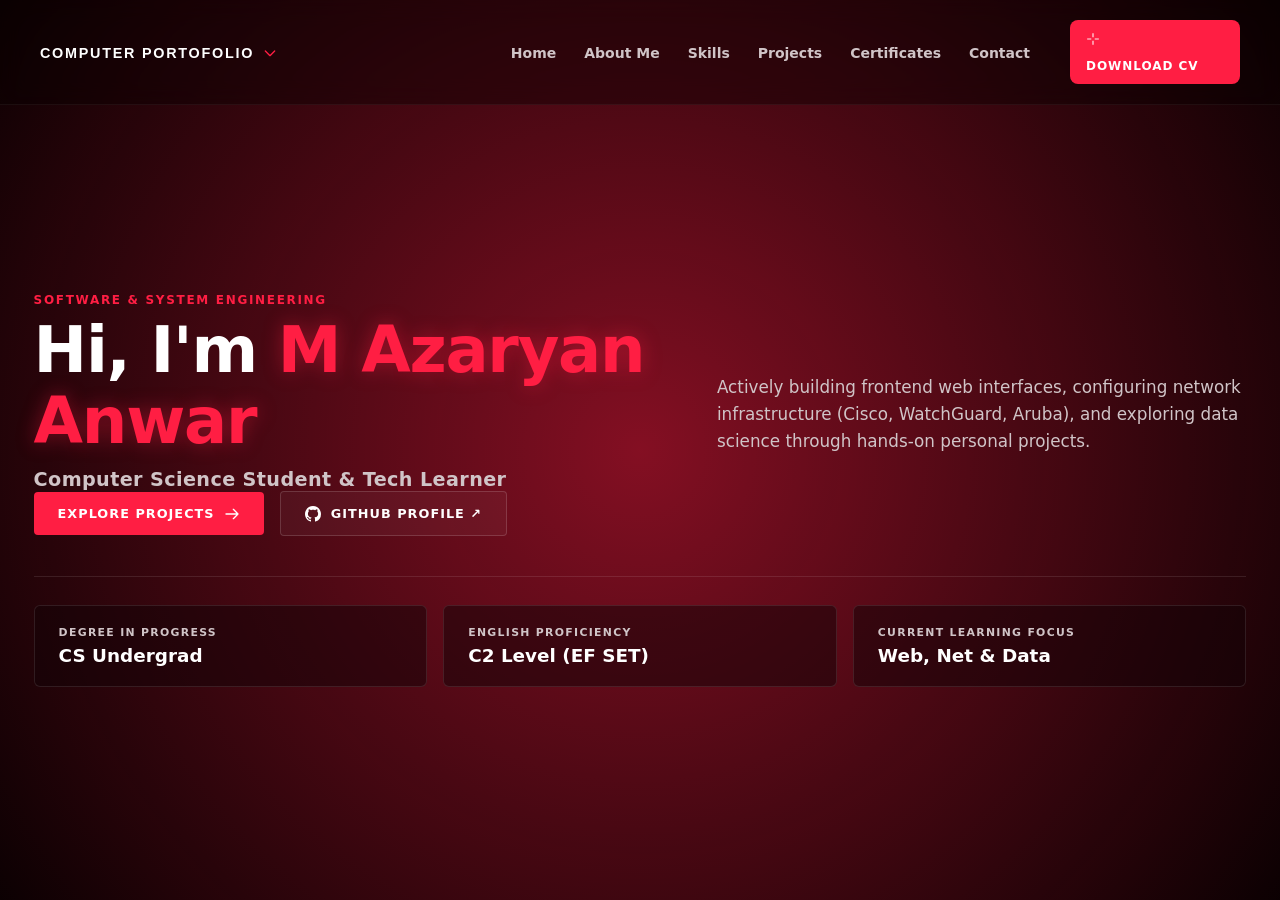
==== commit c4f09ea3: "new ui" ====
--- a/computer.html
+++ b/computer.html
@@ -16,282 +16,341 @@
   </div>
 
   <header class="navbar">
-    <div class="dropdown" id="dropdownWrapper">
-      <button type="button" class="glass-btn" id="dropdownToggle">
-        <span>COMPUTER PORTOFOLIO</span>
-        <svg id="arrowIcon" class="icon" fill="none" viewBox="0 0 24 24" stroke="currentColor" stroke-width="2">
-          <path stroke-linecap="round" stroke-linejoin="round" d="M19 9l-7 7-7-7" />
-        </svg>
-      </button>
-
-      <div class="glass-panel dropdown-menu hidden" id="dropdownMenu">
-        <a href="computer.html" class="dropdown-item active">COMPUTER PORTOFOLIO</a>
-        <a href="creative.html" class="dropdown-item">CREATIVE PORTOFOLIO</a>
-      </div>
-    </div>
-
-    <nav class="nav-right">
-      <ul class="nav-links">
-        <li><a href="#home">Home</a></li>
-        <li><a href="#about">About Me</a></li>
-        <li><a href="#skills">Skills</a></li>
-        <li><a href="#projects">Projects</a></li>
-        <li><a href="#certificates">Certificates</a></li>
-        <li><a href="#contact">Contact</a></li>
-      </ul>
-      <a href="resume-computer.pdf" download="My_Computer_CV.pdf" class="btn-grimm">Download CV</a>
-    </nav>
-  </header>
+  <div class="dropdown" id="dropdownWrapper">
+    <!-- Clean text toggle without pill wrapper -->
+    <button type="button" class="nav-brand-btn" id="dropdownToggle">
+      <span>COMPUTER PORTOFOLIO</span>
+      <svg id="arrowIcon" class="icon" fill="none" viewBox="0 0 24 24" stroke="currentColor" stroke-width="2">
+        <path stroke-linecap="round" stroke-linejoin="round" d="M19 9l-7 7-7-7" />
+      </svg>
+    </button>
+
+    <div class="glass-panel dropdown-menu hidden" id="dropdownMenu">
+      <a href="computer.html" class="dropdown-item active">COMPUTER PORTOFOLIO</a>
+      <a href="creative.html" class="dropdown-item">CREATIVE PORTOFOLIO</a>
+    </div>
+  </div>
+
+  <nav class="nav-right">
+    <ul class="nav-links">
+      <li><a href="#home">Home</a></li>
+      <li><a href="#about">About Me</a></li>
+      <li><a href="#skills">Skills</a></li>
+      <li><a href="#projects">Projects</a></li>
+      <li><a href="#certificates">Certificates</a></li>
+      <li><a href="#contact">Contact</a></li>
+    </ul>
+
+    <!-- Demo-style Red Block Button -->
+    <a href="./assets/AzaryanResume.pdf" download="AzaryanResume.pdf" class="btn-demo">
+      <svg class="demo-crosshair" viewBox="0 0 24 24" fill="currentColor">
+        <path d="M11 2h2v7h-2V2zm0 13h2v7h-2v-7zm-9-4h7v2H2v-2zm13 0h7v2h-7v-2z"/>
+      </svg>
+      <span>DOWNLOAD CV</span>
+    </a>
+  </nav>
+</header>
 
   <main class="snap-container">
     <section id="home" class="snap-section">
-      <div class="section-container hero-container">
-        <div class="hero-status-badge">
-          <span class="status-dot"></span>
-          <span>CS Undergrad • Exploring Web, Net & Data</span>
-        </div>
-
+  <div class="hero-banner-container">
+    
+    <!-- Top Left Headline & Role -->
+    <div class="hero-main-grid">
+      <div class="hero-left-col">
+        <span class="hero-intro-tag">SOFTWARE & SYSTEM ENGINEERING</span>
         <h1 class="hero-title">
-          Hi, I'm <span class="highlight">M Azaryan Anwar</span>
+          Hi, I'm <span class="hero-highlight">M Azaryan Anwar</span>
         </h1>
-        <h2 class="hero-role">
-          Computer Science Student & Tech Learner
-        </h2>
-
-        <p class="hero-subtitle">
-          I'm a Computer Science student that is actively learning the basics of Frontend development, UI/UX design, 
-          Networking (Cisco, WatchGuard, Aruba), and Data Science through hands-on practice and personal projects.
-        </p>
-
+        <h2 class="hero-role">Computer Science Student & Tech Learner</h2>
+
+        <!-- Action Buttons Directly Below Title -->
         <div class="hero-cta-group">
-          <a href="#projects" class="btn-grimm">Explore Projects</a>
-          <a href="https://github.com/Mrantisalty" target="_blank" class="card-btn btn-secondary hero-github-btn">
-            <svg class="icon-github" viewBox="0 0 24 24" fill="currentColor" width="18" height="18">
+          <a href="#projects" class="hero-btn-primary">
+            <span>EXPLORE PROJECTS</span>
+            <svg class="hero-arrow-icon" viewBox="0 0 24 24" fill="none" stroke="currentColor" stroke-width="2">
+              <path stroke-linecap="round" stroke-linejoin="round" d="M14 5l7 7m0 0l-7 7m7-7H3" />
+            </svg>
+          </a>
+
+          <a href="https://github.com/Mrantisalty" target="_blank" class="hero-btn-secondary">
+            <svg class="icon-github" viewBox="0 0 24 24" fill="currentColor" width="16" height="16">
               <path d="M12 0C5.37 0 0 5.37 0 12c0 5.31 3.435 9.795 8.205 11.385.6.105.825-.255.825-.57 0-.285-.015-1.23-.015-2.235-3.015.555-3.795-.735-4.035-1.41-.135-.345-.72-1.41-1.23-1.695-.42-.225-1.02-.78-.015-.795.945-.015 1.62.87 1.845 1.23 1.08 1.815 2.805 1.305 3.495.99.105-.78.42-1.305.765-1.605-2.67-.3-5.46-1.335-5.46-5.925 0-1.305.465-2.385 1.23-3.225-.12-.3-.54-1.53.12-3.18 0 0 1.005-.315 3.3 1.23.96-.27 1.98-.405 3-.405s2.04.135 3 .405c2.295-1.56 3.3-1.23 3.3-1.23.66 1.65.24 2.88.12 3.18.765.84 1.23 1.905 1.23 3.225 0 4.605-2.805 5.625-5.475 5.925.435.375.81 1.095.81 2.22 0 1.605-.015 2.895-.015 3.3 0 .315.225.69.825.57A12.02 12.02 0 0024 12c0-6.63-5.37-12-12-12z"/>
             </svg>
-            <span>GitHub Profile</span>
+            <span>GITHUB PROFILE ↗</span>
           </a>
         </div>
-
-        <div class="hero-stats-bar">
-          <div class="stat-item">
-            <span class="stat-number">CS Undergrad</span>
-            <span class="stat-label">Degree in Progress</span>
-          </div>
-          <div class="stat-divider"></div>
-          <div class="stat-item">
-            <span class="stat-number">C2 Level</span>
-            <span class="stat-label">EF SET English</span>
-          </div>
-          <div class="stat-divider"></div>
-          <div class="stat-item">
-            <span class="stat-number">Web, Networking & Data</span>
-            <span class="stat-label">Current Learning Focus</span>
-          </div>
-        </div>
-      </div>
-    </section>
-
-    <section id="about" class="snap-section bg-obsidian-2">
-      <div class="section-container">
-        <h2 class="section-title">About <span class="highlight">Me</span></h2>
-        <p class="section-desc mb-8">
-          I'm a Computer Science student passionate about building digital experiences and understanding modern technology systems.
+      </div>
+
+      <!-- Right Description Column -->
+      <div class="hero-right-col">
+        <p class="hero-description">
+          Actively building frontend web interfaces, configuring network infrastructure (Cisco, WatchGuard, Aruba), and exploring data science through hands-on personal projects.
         </p>
-
-        <div class="glass-card" style="width: 100%; max-width: 650px; text-align: left; padding: 2rem;">
-          <h3 class="category-title" style="border-bottom: none; margin-bottom: 0.5rem;">What I'm currently focused on:</h3>
-          <ul style="color: var(--theme-white-muted); padding-left: 1.25rem; display: flex; flex-direction: column; gap: 0.6rem; font-size: 0.95rem;">
-            <li><strong>Web & UI/UX:</strong> Practicing HTML, CSS, JavaScript, and user interface design patterns.</li>
-            <li><strong>Networking:</strong> Exploring network configurations and hands-on tools with Cisco, WatchGuard, and Aruba.</li>
-            <li><strong>Data Science:</strong> Diving head first with foundational data concepts and analysis.</li>
-            <li><strong>Languages:</strong> Fluent international communicator (EF SET C2 Certified).</li>
-          </ul>
-          <p style="color: var(--theme-white-muted); font-size: 0.9rem; margin-top: 1.25rem; border-top: 1px solid rgba(255,255,255,0.1); padding-top: 1rem;">
-            I'm still always open to learning, building personal projects, and exploring junior internship opportunities!
-          </p>
-        </div>
-      </div>
-    </section>
+      </div>
+    </div>
+
+    <!-- Bottom Stat Cards -->
+    <div class="hero-stats-grid">
+      <div class="hero-stat-card">
+        <span class="stat-card-title">DEGREE IN PROGRESS</span>
+        <span class="stat-card-val">CS Undergrad</span>
+      </div>
+      <div class="hero-stat-card">
+        <span class="stat-card-title">ENGLISH PROFICIENCY</span>
+        <span class="stat-card-val">C2 Level (EF SET)</span>
+      </div>
+      <div class="hero-stat-card">
+        <span class="stat-card-title">CURRENT LEARNING FOCUS</span>
+        <span class="stat-card-val">Web, Net & Data</span>
+      </div>
+    </div>
+
+  </div>
+</section>
+
+    <section id="about" class="snap-section">
+  <div class="about-banner-container">
+
+    <!-- About Me heading — top-left, outside the red box -->
+    <div class="about-outside-header">
+      <span class="skills-section-label">02 / ABOUT ME</span>
+      <h2 class="about-outside-title">About Me</h2>
+    </div>
+
+    <!-- Red box with focused content -->
+    <div class="about-red-banner">
+      <h3 class="about-focus-heading">What I'm currently focused on:</h3>
+      <ul class="about-focus-list">
+        <li><strong>Web &amp; UI/UX:</strong> Practicing HTML, CSS, JavaScript, and user interface design patterns.</li>
+        <li><strong>Networking:</strong> Exploring network configurations and hands-on tools with Cisco, WatchGuard, and Aruba.</li>
+        <li><strong>Data Science:</strong> Diving head first with foundational data concepts and analysis.</li>
+        <li><strong>Languages:</strong> Fluent international communicator (EF SET C2 Certified).</li>
+      </ul>
+      <div class="about-divider"></div>
+      <p class="about-tagline">I'm still always open to learning, building personal projects, and exploring junior internship opportunities!</p>
+    </div>
+
+  </div>
+</section>
 
     <!-- Section 3: Tech Stack & Skills -->
     <section id="skills" class="snap-section">
-      <div class="section-container">
-        <h2 class="section-title">Tech <span class="highlight">Skills</span></h2>
-        <p class="section-desc mb-8">Tools, frameworks, and technologies that I am currently learning and practicing.</p>
-        
-        <div class="skills-grid">
-          <!-- Frontend & UI/UX -->
-          <div class="skill-category">
-            <h3 class="category-title">Frontend & UI/UX</h3>
-            <div class="badge-group">
-              <span class="skill-badge">HTML5 & CSS3</span>
-              <span class="skill-badge">JavaScript (ES6+)</span>
-              <span class="skill-badge">Responsive Design</span>
-              <span class="skill-badge">UI/UX Fundamentals</span>
-              <span class="skill-badge">Figma</span>
-            </div>
-          </div>
-
-          <!-- Networking Fundamentals -->
-          <div class="skill-category">
-            <h3 class="category-title">Networking (Learning)</h3>
-            <div class="badge-group">
-              <span class="skill-badge">Cisco Fundamentals</span>
-              <span class="skill-badge">WatchGuard Security</span>
-              <span class="skill-badge">Aruba Networks</span>
-              <span class="skill-badge">TCP/IP & Routing</span>
-            </div>
-          </div>
-
-          <!-- Data Science & Core Tools -->
-          <div class="skill-category">
-            <h3 class="category-title">Data & Development Tools</h3>
-            <div class="badge-group">
-              <span class="skill-badge">Python (Basics)</span>
-              <span class="skill-badge">SQL (Basics)</span>
-              <span class="skill-badge">Git & GitHub</span>
-              <span class="skill-badge">VS Code</span>
-            </div>
-          </div>
-        </div>
-      </div>
-    </section>
-
-    <section id="projects" class="snap-section bg-obsidian-2">
-      <div class="section-container">
-        <h2 class="section-title">Software <span class="highlight">Projects</span></h2>
-        <p class="section-desc mb-8">Selected engineering projects and web applications.</p>
-
-        <div class="projects-grid">
-          <div class="glass-card">
-            <div class="card-header">
-              <h3 class="card-title">Interactive Portfolio</h3>
-              <span class="card-type">Web App</span>
-            </div>
-            <p class="card-desc">Fast performance dual mode portfolio with custom snap scrolling, glassmorphism UI, and dark aesthetic.</p>
-            <div class="card-tags">
-              <span class="tech-tag">HTML5</span>
-              <span class="tech-tag">CSS3</span>
-              <span class="tech-tag">JavaScript</span>
-            </div>
-            <div class="card-actions">
-              <a href="https://mrantisalty.vercel.app" class="card-btn btn-primary">Live Demo</a>
-              <a href="https://github.com/mrantisalty/PortofolioSimplistic" target="_blank" class="card-btn btn-secondary">Source Code</a>
-            </div>
-          </div>
+  <div class="skills-banner-container">
+    
+    <!-- Section Header Bar -->
+    <div class="skills-header-bar">
+      <div>
+        <span class="skills-section-label">02 / TECHNICAL CAPABILITIES</span>
+        <h2 class="skills-main-title">Tech Skills</h2>
+      </div>
+      <p class="skills-section-desc">Tools, frameworks, and technologies actively practiced and integrated into projects.</p>
+    </div>
+
+    <!-- Wide 3-Column Grid -->
+    <div class="skills-grid-wrapper">
+      
+      <!-- Category 1 -->
+      <div class="skills-tech-card">
+        <div class="tech-card-header">
+          <span class="tech-card-num">01</span>
+          <h3 class="tech-card-title">FRONTEND & UI/UX</h3>
+        </div>
+        <div class="tech-tag-container">
+          <span class="tech-block-tag">HTML5 & CSS3</span>
+          <span class="tech-block-tag">JavaScript (ES6+)</span>
+          <span class="tech-block-tag">Responsive Design</span>
+          <span class="tech-block-tag">UI/UX Fundamentals</span>
+          <span class="tech-block-tag">Figma</span>
+        </div>
+      </div>
+
+      <!-- Category 2 -->
+      <div class="skills-tech-card">
+        <div class="tech-card-header">
+          <span class="tech-card-num">02</span>
+          <h3 class="tech-card-title">NETWORKING</h3>
+        </div>
+        <div class="tech-tag-container">
+          <span class="tech-block-tag">Cisco Fundamentals</span>
+          <span class="tech-block-tag">WatchGuard Security</span>
+          <span class="tech-block-tag">Aruba Networks</span>
+          <span class="tech-block-tag">TCP/IP & Routing</span>
+        </div>
+      </div>
+
+      <!-- Category 3 -->
+      <div class="skills-tech-card">
+        <div class="tech-card-header">
+          <span class="tech-card-num">03</span>
+          <h3 class="tech-card-title">DATA & TOOLS</h3>
+        </div>
+        <div class="tech-tag-container">
+          <span class="tech-block-tag">Python (Basics)</span>
+          <span class="tech-block-tag">SQL (Basics)</span>
+          <span class="tech-block-tag">Git & GitHub</span>
+          <span class="tech-block-tag">VS Code</span>
+        </div>
+      </div>
+
+    </div>
+  </div>
+</section>
+
+    <section id="projects" class="snap-section">
+      <div class="section-wide-container">
+
+        <div class="section-header-bar">
+          <div>
+            <span class="section-meta-label">03 / SELECTED WORK</span>
+            <h2 class="banner-section-title">Software Projects</h2>
+          </div>
+          <p class="section-meta-desc">Selected engineering projects and web applications built through hands-on practice.</p>
+        </div>
+
+        <div class="projects-grid-wide">
+
+          <div class="project-tech-card">
+            <div class="project-card-top">
+              <span class="tech-card-num">01</span>
+              <span class="project-type-tag">WEB APP</span>
+            </div>
+            <h3 class="project-card-title">Interactive Portfolio</h3>
+            <p class="project-card-desc">Dual-mode portfolio site with custom snap-scroll, dark technical aesthetic, iris loading transition, and full lightbox certificate viewer. Built entirely with vanilla HTML, CSS, and JavaScript.</p>
+            <div class="tech-tag-container">
+              <span class="tech-block-tag">HTML5</span>
+              <span class="tech-block-tag">CSS3</span>
+              <span class="tech-block-tag">JavaScript</span>
+              <span class="tech-block-tag">Responsive Design</span>
+            </div>
+            <div class="project-card-actions">
+              <a href="https://mrantisalty.vercel.app" class="hero-btn-primary">LIVE DEMO →</a>
+              <a href="https://github.com/mrantisalty/PortofolioSimplistic" target="_blank" class="hero-btn-secondary">SOURCE CODE ↗</a>
+            </div>
+          </div>
+
+        </div>
+      </div>
     </section>
 
    <!-- Section 5: Certificates -->
     <section id="certificates" class="snap-section">
-      <div class="section-container">
-        <h2 class="section-title">Certificates & <span class="highlight">Credentials</span></h2>
-        <p class="section-desc mb-8">Click any certificate thumbnail to view full screen, or use the button below to download.</p>
-
-        <div class="certificates-grid">
-          <!-- 1. Beelingua Advanced English -->
-          <div class="glass-cert-card">
-            <div class="cert-preview-wrapper" onclick="openLightbox('assets/certificates/Beelingua-2024-C-HQPLCrxNa6LLj.png')">
-              <img src="assets/certificates/Beelingua-2024-C-HQPLCrxNa6LLj.png" alt="Advanced English Certificate" class="cert-thumb">
-              <div class="cert-zoom-overlay">🔍 View Fullscreen</div>
-            </div>
-            <div class="cert-info">
-              <h3 class="cert-title">Advanced English (CEFR C)</h3>
-              <p class="cert-issuer">Beelingua / Binus University • Issued October, 2024</p>
-            </div>
-            <a href="assets/certificates/Beelingua-2024-C-HQPLCrxNa6LLj.pdf" class="cert-action-btn" target="_blank">DOWNLOAD PDF</a>
-          </div>
-
-          <!-- 2. PT. Adicipta Inovasi Teknologi (AdIns) -->
-          <div class="glass-cert-card">
-            <div class="cert-preview-wrapper" onclick="openLightbox('assets/certificates/Muhammad Azaryan Anwar_Adins.png')">
-              <img src="assets/certificates/Muhammad Azaryan Anwar_Adins.png" alt="AdIns Certificate" class="cert-thumb">
-              <div class="cert-zoom-overlay">🔍 View Fullscreen</div>
-            </div>
-            <div class="cert-info">
-              <h3 class="cert-title">Recruitment and Selection Process</h3>
-              <p class="cert-issuer">PT. AdIns • Issued May 5, 2026</p>
-            </div>
-            <a href="assets/certificates/Muhammad Azaryan Anwar_Adins.pdf" class="cert-action-btn" target="_blank">DOWNLOAD PDF</a>
-          </div>
-
-          <!-- 3. PT Asuransi Astra -->
-          <div class="glass-cert-card">
-            <div class="cert-preview-wrapper" onclick="openLightbox('assets/certificates/Muhammad Azaryan Anwar_AsuransiAstra.png')">
-              <img src="assets/certificates/Muhammad Azaryan Anwar_AsuransiAstra.png" alt="Asuransi Astra Certificate" class="cert-thumb">
-              <div class="cert-zoom-overlay">🔍 View Fullscreen</div>
-            </div>
-            <div class="cert-info">
-              <h3 class="cert-title">Financial Decluttering: Purpose over Status</h3>
-              <p class="cert-issuer">PT Asuransi Astra • Issued June 19, 2026</p>
-            </div>
-            <a href="assets/certificates/Muhammad Azaryan Anwar_AsuransiAstra.pdf" class="cert-action-btn" target="_blank">DOWNLOAD PDF</a>
-          </div>
-
-          <!-- 4. PT. CTI Group -->
-          <div class="glass-cert-card">
-            <div class="cert-preview-wrapper" onclick="openLightbox('assets/certificates/Muhammad Azaryan Anwar_CTIGroup.png')">
-              <img src="assets/certificates/Muhammad Azaryan Anwar_CTIGroup.png" alt="CTI Group Certificate" class="cert-thumb">
-              <div class="cert-zoom-overlay">🔍 View Fullscreen</div>
-            </div>
-            <div class="cert-info">
-              <h3 class="cert-title">Agility, Adaptation, Flexibility & Collaboration</h3>
-              <p class="cert-issuer">PT. CTI Group • Issued May 5, 2026</p>
-            </div>
-            <a href="assets/certificates/Muhammad Azaryan Anwar_CTIGroup.pdf" class="cert-action-btn" target="_blank">DOWNLOAD PDF</a>
+      <div class="section-wide-container">
+
+        <div class="section-header-bar">
+          <div>
+            <span class="section-meta-label">04 / CREDENTIALS</span>
+            <h2 class="banner-section-title">Certificates</h2>
+          </div>
+          <p class="section-meta-desc">Click any certificate to view fullscreen or download the PDF.</p>
+        </div>
+
+        <div class="certs-grid-wide">
+
+          <!-- 1. Beelingua -->
+          <div class="cert-tech-card">
+            <div class="cert-thumb-wrapper" onclick="openLightbox('assets/certificates/Beelingua-2024-C-HQPLCrxNa6LLj.png')">
+              <img src="assets/certificates/Beelingua-2024-C-HQPLCrxNa6LLj.png" alt="Advanced English Certificate" loading="lazy">
+              <div class="cert-zoom-label">VIEW FULLSCREEN</div>
+            </div>
+            <div class="cert-tech-card-info">
+              <span class="cert-tech-card-title">Advanced English (CEFR C)</span>
+              <span class="cert-tech-card-issuer">Beelingua / Binus University • Oct 2024</span>
+            </div>
+            <a href="assets/certificates/Beelingua-2024-C-HQPLCrxNa6LLj.pdf" class="cert-tech-card-dl" target="_blank">DOWNLOAD PDF →</a>
+          </div>
+
+          <!-- 2. AdIns -->
+          <div class="cert-tech-card">
+            <div class="cert-thumb-wrapper" onclick="openLightbox('assets/certificates/Muhammad Azaryan Anwar_Adins.png')">
+              <img src="assets/certificates/Muhammad Azaryan Anwar_Adins.png" alt="AdIns Certificate" loading="lazy">
+              <div class="cert-zoom-label">VIEW FULLSCREEN</div>
+            </div>
+            <div class="cert-tech-card-info">
+              <span class="cert-tech-card-title">Recruitment and Selection Process</span>
+              <span class="cert-tech-card-issuer">PT. AdIns • May 5, 2026</span>
+            </div>
+            <a href="assets/certificates/Muhammad Azaryan Anwar_Adins.pdf" class="cert-tech-card-dl" target="_blank">DOWNLOAD PDF →</a>
+          </div>
+
+          <!-- 3. Asuransi Astra -->
+          <div class="cert-tech-card">
+            <div class="cert-thumb-wrapper" onclick="openLightbox('assets/certificates/Muhammad Azaryan Anwar_AsuransiAstra.png')">
+              <img src="assets/certificates/Muhammad Azaryan Anwar_AsuransiAstra.png" alt="Asuransi Astra Certificate" loading="lazy">
+              <div class="cert-zoom-label">VIEW FULLSCREEN</div>
+            </div>
+            <div class="cert-tech-card-info">
+              <span class="cert-tech-card-title">Financial Decluttering: Purpose over Status</span>
+              <span class="cert-tech-card-issuer">PT Asuransi Astra • Jun 19, 2026</span>
+            </div>
+            <a href="assets/certificates/Muhammad Azaryan Anwar_AsuransiAstra.pdf" class="cert-tech-card-dl" target="_blank">DOWNLOAD PDF →</a>
+          </div>
+
+          <!-- 4. CTI Group -->
+          <div class="cert-tech-card">
+            <div class="cert-thumb-wrapper" onclick="openLightbox('assets/certificates/Muhammad Azaryan Anwar_CTIGroup.png')">
+              <img src="assets/certificates/Muhammad Azaryan Anwar_CTIGroup.png" alt="CTI Group Certificate" loading="lazy">
+              <div class="cert-zoom-label">VIEW FULLSCREEN</div>
+            </div>
+            <div class="cert-tech-card-info">
+              <span class="cert-tech-card-title">Agility, Adaptation, Flexibility & Collaboration</span>
+              <span class="cert-tech-card-issuer">PT. CTI Group • May 5, 2026</span>
+            </div>
+            <a href="assets/certificates/Muhammad Azaryan Anwar_CTIGroup.pdf" class="cert-tech-card-dl" target="_blank">DOWNLOAD PDF →</a>
           </div>
 
           <!-- 5. Mr. DIY -->
-          <div class="glass-cert-card">
-            <div class="cert-preview-wrapper" onclick="openLightbox('assets/certificates/Muhammad Azaryan Anwar_MrDiy.png')">
-              <img src="assets/certificates/Muhammad Azaryan Anwar_MrDiy.png" alt="Mr. DIY Certificate" class="cert-thumb">
-              <div class="cert-zoom-overlay">🔍 View Fullscreen</div>
-            </div>
-            <div class="cert-info">
-              <h3 class="cert-title">Adaptive Leadership Ready for the Real World</h3>
-              <p class="cert-issuer">Mr. DIY • Issued May 6, 2026</p>
-            </div>
-            <a href="assets/certificates/Muhammad Azaryan Anwar_MrDiy.pdf" class="cert-action-btn" target="_blank">DOWNLOAD PDF</a>
+          <div class="cert-tech-card">
+            <div class="cert-thumb-wrapper" onclick="openLightbox('assets/certificates/Muhammad Azaryan Anwar_MrDiy.png')">
+              <img src="assets/certificates/Muhammad Azaryan Anwar_MrDiy.png" alt="Mr. DIY Certificate" loading="lazy">
+              <div class="cert-zoom-label">VIEW FULLSCREEN</div>
+            </div>
+            <div class="cert-tech-card-info">
+              <span class="cert-tech-card-title">Adaptive Leadership Ready for the Real World</span>
+              <span class="cert-tech-card-issuer">Mr. DIY • May 6, 2026</span>
+            </div>
+            <a href="assets/certificates/Muhammad Azaryan Anwar_MrDiy.pdf" class="cert-tech-card-dl" target="_blank">DOWNLOAD PDF →</a>
           </div>
 
           <!-- 6. Orang Tua Group -->
-          <div class="glass-cert-card">
-            <div class="cert-preview-wrapper" onclick="openLightbox('assets/certificates/Muhammad Azaryan Anwar_OrangTuaGroup.png')">
-              <img src="assets/certificates/Muhammad Azaryan Anwar_OrangTuaGroup.png" alt="Orang Tua Group Certificate" class="cert-thumb">
-              <div class="cert-zoom-overlay">🔍 View Fullscreen</div>
-            </div>
-            <div class="cert-info">
-              <h3 class="cert-title">Career Growth & Professional Mindset for Gen Z</h3>
-              <p class="cert-issuer">Orang Tua Group • Issued June 18, 2026</p>
-            </div>
-            <a href="assets/certificates/Muhammad Azaryan Anwar_OrangTuaGroup.pdf" class="cert-action-btn" target="_blank">DOWNLOAD PDF</a>
-          </div>
-
-          <!-- 7. PT Tez Capital Finance -->
-          <div class="glass-cert-card">
-            <div class="cert-preview-wrapper" onclick="openLightbox('assets/certificates/Muhammad Azaryan Anwar_TezCapitalFinance.png')">
-              <img src="assets/certificates/Muhammad Azaryan Anwar_TezCapitalFinance.png" alt="Tez Capital Certificate" class="cert-thumb">
-              <div class="cert-zoom-overlay">🔍 View Fullscreen</div>
-            </div>
-            <div class="cert-info">
-              <h3 class="cert-title">Career Growth & Wealth Building</h3>
-              <p class="cert-issuer">PT Tez Capital Finance • Issued June 19, 2026</p>
-            </div>
-            <a href="assets/certificates/Muhammad Azaryan Anwar_TezCapitalFinance.pdf" class="cert-action-btn" target="_blank">DOWNLOAD PDF</a>
-          </div>
-
-          <!-- 8. The Grand Mansion Menteng -->
-          <div class="glass-cert-card">
-            <div class="cert-preview-wrapper" onclick="openLightbox('assets/certificates/Muhammad Azaryan Anwar_TheGrandMansion.png')">
-              <img src="assets/certificates/Muhammad Azaryan Anwar_TheGrandMansion.png" alt="The Grand Mansion Certificate" class="cert-thumb">
-              <div class="cert-zoom-overlay">🔍 View Fullscreen</div>
-            </div>
-            <div class="cert-info">
-              <h3 class="cert-title">Building Culture Living the Work Ethic</h3>
-              <p class="cert-issuer">The Grand Mansion Menteng • Issued May 7, 2026</p>
-            </div>
-            <a href="assets/certificates/Muhammad Azaryan Anwar_TheGrandMansion.pdf" class="cert-action-btn" target="_blank">DOWNLOAD PDF</a>
-          </div>
+          <div class="cert-tech-card">
+            <div class="cert-thumb-wrapper" onclick="openLightbox('assets/certificates/Muhammad Azaryan Anwar_OrangTuaGroup.png')">
+              <img src="assets/certificates/Muhammad Azaryan Anwar_OrangTuaGroup.png" alt="Orang Tua Group Certificate" loading="lazy">
+              <div class="cert-zoom-label">VIEW FULLSCREEN</div>
+            </div>
+            <div class="cert-tech-card-info">
+              <span class="cert-tech-card-title">Career Growth & Professional Mindset for Gen Z</span>
+              <span class="cert-tech-card-issuer">Orang Tua Group • Jun 18, 2026</span>
+            </div>
+            <a href="assets/certificates/Muhammad Azaryan Anwar_OrangTuaGroup.pdf" class="cert-tech-card-dl" target="_blank">DOWNLOAD PDF →</a>
+          </div>
+
+          <!-- 7. Tez Capital -->
+          <div class="cert-tech-card">
+            <div class="cert-thumb-wrapper" onclick="openLightbox('assets/certificates/Muhammad Azaryan Anwar_TezCapitalFinance.png')">
+              <img src="assets/certificates/Muhammad Azaryan Anwar_TezCapitalFinance.png" alt="Tez Capital Certificate" loading="lazy">
+              <div class="cert-zoom-label">VIEW FULLSCREEN</div>
+            </div>
+            <div class="cert-tech-card-info">
+              <span class="cert-tech-card-title">Career Growth & Wealth Building</span>
+              <span class="cert-tech-card-issuer">PT Tez Capital Finance • Jun 19, 2026</span>
+            </div>
+            <a href="assets/certificates/Muhammad Azaryan Anwar_TezCapitalFinance.pdf" class="cert-tech-card-dl" target="_blank">DOWNLOAD PDF →</a>
+          </div>
+
+          <!-- 8. The Grand Mansion -->
+          <div class="cert-tech-card">
+            <div class="cert-thumb-wrapper" onclick="openLightbox('assets/certificates/Muhammad Azaryan Anwar_TheGrandMansion.png')">
+              <img src="assets/certificates/Muhammad Azaryan Anwar_TheGrandMansion.png" alt="The Grand Mansion Certificate" loading="lazy">
+              <div class="cert-zoom-label">VIEW FULLSCREEN</div>
+            </div>
+            <div class="cert-tech-card-info">
+              <span class="cert-tech-card-title">Building Culture Living the Work Ethic</span>
+              <span class="cert-tech-card-issuer">The Grand Mansion Menteng • May 7, 2026</span>
+            </div>
+            <a href="assets/certificates/Muhammad Azaryan Anwar_TheGrandMansion.pdf" class="cert-tech-card-dl" target="_blank">DOWNLOAD PDF →</a>
+          </div>
+
         </div>
       </div>
     </section>
@@ -303,58 +362,69 @@
     </div>
 
     <!-- Section 6: Contact & Footer -->
-    <section id="contact" class="snap-section bg-obsidian-2">
-      <div class="section-container">
-        <h2 class="section-title">Get In <span class="highlight">Touch</span></h2>
-        <p class="section-desc mb-8">Have a question or want to collaborate? Drop me a message below.</p>
-
-        <!-- Glass Contact Form -->
-        <form class="glass-form mb-8" action="https://formspree.io/f/your_form_id" method="POST">
-          <div class="form-group-row">
+    <section id="contact" class="snap-section">
+      <div class="section-wide-container">
+
+        <div class="section-header-bar">
+          <div>
+            <span class="section-meta-label">05 / CONTACT</span>
+            <h2 class="banner-section-title">Get In Touch</h2>
+          </div>
+          <p class="section-meta-desc">Have a question or want to collaborate? Reach out directly.</p>
+        </div>
+
+        <div class="contact-layout-grid">
+
+          <!-- Left: Form -->
+          <form class="contact-form-wide" action="https://formspree.io/f/your_form_id" method="POST">
+            <div class="form-group-row">
+              <div class="form-group">
+                <label class="form-label" for="name">Your Name</label>
+                <input class="form-input" type="text" id="name" name="name" placeholder="John Doe" required>
+              </div>
+              <div class="form-group">
+                <label class="form-label" for="email">Your Email</label>
+                <input class="form-input" type="email" id="email" name="_replyto" placeholder="john@example.com" required>
+              </div>
+            </div>
             <div class="form-group">
-              <label class="form-label" for="name">Your Name</label>
-              <input class="form-input" type="text" id="name" name="name" placeholder="John Doe" required>
+              <label class="form-label" for="subject">Subject</label>
+              <input class="form-input" type="text" id="subject" name="subject" placeholder="Internship Opportunity / Project Inquiry" required>
             </div>
             <div class="form-group">
-              <label class="form-label" for="email">Your Email</label>
-              <input class="form-input" type="email" id="email" name="_replyto" placeholder="john@example.com" required>
-            </div>
-          </div>
-
-          <div class="form-group">
-            <label class="form-label" for="subject">Subject</label>
-            <input class="form-input" type="text" id="subject" name="subject" placeholder="Internship Opportunity / Project Inquiry" required>
-          </div>
-
-          <div class="form-group">
-            <label class="form-label" for="message">Message</label>
-            <textarea class="form-input form-textarea" id="message" name="message" placeholder="Type your message here..." required></textarea>
-          </div>
-
-          <button type="submit" class="btn-grimm btn-submit">
-            <span>Send Message</span>
-            <svg class="icon-send" viewBox="0 0 24 24" fill="none" stroke="currentColor" stroke-width="2" stroke-linecap="round" stroke-linejoin="round">
-              <line x1="22" y1="2" x2="11" y2="13"></line>
-              <polygon points="22 2 15 22 11 13 2 9 22 2"></polygon>
-            </svg>
-          </button>
-        </form>
-
-        <!-- Embedded Contact Footer -->
-        <footer class="contact-footer">
-          <div class="footer-item">
-            <span class="footer-label">Direct Email</span>
-            <p>azaryananwar1@gmail.com</p>
-          </div>
-          <div class="footer-divider"></div>
-          <div class="footer-item">
-            <span class="footer-label">Links</span>
-            <div class="footer-links-group">
-              <a href="https://github.com/Mrantisalty" target="_blank" class="footer-link">GitHub ↗</a>
-              <a href="https://linkedin.com/in/muhammadazaryananwar" target="_blank" class="footer-link">LinkedIn ↗</a>
-            </div>
-          </div>
-        </footer>
+              <label class="form-label" for="message">Message</label>
+              <textarea class="form-input form-textarea" id="message" name="message" placeholder="Type your message here..." required></textarea>
+            </div>
+            <button type="submit" class="hero-btn-primary btn-submit">
+              <span>SEND MESSAGE</span>
+              <svg class="hero-arrow-icon" viewBox="0 0 24 24" fill="none" stroke="currentColor" stroke-width="2" stroke-linecap="round" stroke-linejoin="round">
+                <line x1="22" y1="2" x2="11" y2="13"></line>
+                <polygon points="22 2 15 22 11 13 2 9 22 2"></polygon>
+              </svg>
+            </button>
+          </form>
+
+          <!-- Right: Info -->
+          <div class="contact-info-col">
+            <div class="contact-info-block">
+              <span class="contact-info-label">Direct Email</span>
+              <a href="mailto:azaryananwar1@gmail.com" class="contact-info-link">azaryananwar1@gmail.com</a>
+            </div>
+            <div class="contact-info-block">
+              <span class="contact-info-label">GitHub</span>
+              <a href="https://github.com/Mrantisalty" target="_blank" class="contact-info-link">github.com/Mrantisalty ↗</a>
+            </div>
+            <div class="contact-info-block">
+              <span class="contact-info-label">LinkedIn</span>
+              <a href="https://linkedin.com/in/muhammadazaryananwar" target="_blank" class="contact-info-link">linkedin.com/in/muhammadazaryananwar ↗</a>
+            </div>
+            <div class="contact-info-block">
+              <span class="contact-info-label">Location</span>
+              <span class="contact-info-value">Jakarta, Indonesia</span>
+            </div>
+          </div>
+
+        </div>
       </div>
     </section>
   </main>
--- a/style.css
+++ b/style.css
@@ -114,7 +114,7 @@
 @keyframes pulseText { 0% { opacity: 0.4; } 100% { opacity: 1; } }
 @keyframes pulseBar { 0% { transform: scaleX(0.3); opacity: 0.5; } 100% { transform: scaleX(1); opacity: 1; } }
 
-/* ==========================================
+/* /* ==========================================
    4. NAVIGATION & HEADER
    ========================================== */
 .navbar {
@@ -127,34 +127,30 @@
   align-items: center;
   justify-content: space-between;
   padding: 1.25rem 2.5rem;
-  background: rgba(8, 0, 2, 0.3);
+  background: rgba(8, 0, 2, 0.4);
   backdrop-filter: blur(12px);
   border-bottom: 1px solid rgba(255, 255, 255, 0.05);
 }
 
-.glass-btn {
-  background: rgba(255, 255, 255, 0.05);
-  border: 1px solid var(--theme-accent);
-  backdrop-filter: blur(16px);
-  color: var(--theme-white);
-  padding: 0.65rem 1.25rem;
-  border-radius: 9999px;
-  font-size: 0.75rem;
-  font-weight: 700;
-  letter-spacing: 0.14em;
+/* Plain text portfolio toggle (pill outline removed) */
+.nav-brand-btn {
+  background: transparent;
+  border: none;
+  color: var(--theme-white);
+  font-size: 0.9rem;
+  font-weight: 800;
+  letter-spacing: 0.12em;
   text-transform: uppercase;
   cursor: pointer;
   display: inline-flex;
   align-items: center;
   gap: 0.5rem;
-  transition: all 0.2s ease;
-  box-shadow: 0 0 12px rgba(0, 0, 0, 0.3);
-}
-
-.glass-btn:hover {
-  border-color: var(--theme-accent);
-  box-shadow: 0 0 20px var(--theme-accent);
-  transform: scale(1.02);
+  padding: 0;
+  transition: color 0.2s ease;
+}
+
+.nav-brand-btn:hover {
+  color: var(--theme-accent);
 }
 
 .icon {
@@ -170,11 +166,11 @@
 
 .glass-panel {
   position: absolute;
-  top: calc(100% + 0.75rem);
+  top: calc(100% + 1rem);
   left: 0;
   width: 16rem;
   padding: 0.5rem;
-  border-radius: 0.75rem;
+  border-radius: 0.5rem;
   border: 1px solid var(--theme-accent);
   background: var(--theme-bg-void);
   backdrop-filter: blur(18px);
@@ -196,7 +192,7 @@
   color: var(--theme-white-muted);
   text-decoration: none;
   padding: 0.65rem 0.85rem;
-  border-radius: 0.5rem;
+  border-radius: 0.375rem;
   font-size: 0.85rem;
   font-weight: 600;
   letter-spacing: 0.06em;
@@ -211,7 +207,6 @@
 .dropdown-item.active {
   background: var(--theme-accent);
   color: var(--theme-white);
-  box-shadow: 0 0 10px var(--theme-accent);
 }
 
 .nav-right { display: flex; align-items: center; gap: 2.5rem; }
@@ -222,36 +217,48 @@
   text-decoration: none;
   font-size: 0.875rem;
   font-weight: 600;
-  transition: color 0.2s ease, text-shadow 0.2s ease;
+  transition: color 0.2s ease;
 }
 
 .nav-links a:hover {
   color: var(--theme-accent);
-  text-shadow: 0 0 10px var(--theme-accent);
-}
-
-.btn-grimm {
+}
+
+/* Schedule a Demo-Style Red Block CTA Button */
+.btn-demo {
+  position: relative;
   background: var(--theme-accent);
   color: var(--theme-white);
-  border: none;
-  padding: 0.65rem 1.35rem;
-  border-radius: 0.375rem;
-  font-size: 0.875rem;
-  font-weight: 700;
-  cursor: pointer;
-  letter-spacing: 0.05em;
-  box-shadow: 0 0 16px var(--theme-accent);
-  transition: all 0.2s ease;
+  width: 170px;
+  height: 64px;
+  padding: 0.75rem 1rem;
+  border-radius: 8px;
   text-decoration: none;
-  display: inline-flex;
-  align-items: center;
-  justify-content: center;
-}
-
-.btn-grimm:hover {
+  display: flex;
+  flex-direction: column;
+  justify-content: space-between;
+  align-items: flex-start;
+  transition: transform 0.2s ease, box-shadow 0.2s ease;
+}
+
+.btn-demo:hover {
+  transform: translateY(-2px);
+  box-shadow: 0 0 20px var(--theme-accent);
+}
+
+.demo-crosshair {
+  width: 14px;
+  height: 14px;
+  color: var(--theme-white);
   opacity: 0.9;
-  box-shadow: 0 0 24px var(--theme-accent);
-  transform: translateY(-1px);
+}
+
+.btn-demo span {
+  font-size: 0.75rem;
+  font-weight: 800;
+  letter-spacing: 0.08em;
+  text-transform: uppercase;
+  line-height: 1;
 }
 
 /* ==========================================
@@ -338,51 +345,136 @@
 /* ==========================================
    6. SKILL BADGES GRID
    ========================================== */
-.skills-grid {
+/* ==========================================
+   TECH SKILLS - SWISS TECHNICAL GRID SPEC
+   ========================================== */
+.skills-banner-container {
+  width: 100%;
+  max-width: 96vw;
+  padding: 0 0.5rem;
+  margin: 0 auto;
+  flex: 1;
+  display: flex;
+  flex-direction: column;
+}
+
+#skills.snap-section {
+  padding-left: 0.75rem !important;
+  padding-right: 0.75rem !important;
+  align-items: stretch !important;
+}
+
+/* Header Alignment Bar */
+.skills-header-bar {
+  display: flex;
+  justify-content: space-between;
+  align-items: flex-end;
+  margin-bottom: 2rem;
+  padding-bottom: 1rem;
+  border-bottom: 1px solid rgba(255, 255, 255, 0.1);
+  text-align: left;
+}
+
+.skills-section-label {
+  font-size: 0.75rem;
+  font-weight: 800;
+  letter-spacing: 0.14em;
+  color: var(--theme-accent);
+  text-transform: uppercase;
+  display: block;
+  margin-bottom: 0.25rem;
+}
+
+.skills-main-title {
+  font-size: 2.5rem;
+  font-weight: 900;
+  letter-spacing: -0.01em;
+  color: var(--theme-white);
+}
+
+.skills-section-desc {
+  font-size: 0.9rem;
+  color: var(--theme-white-muted);
+  max-width: 420px;
+  line-height: 1.5;
+}
+
+/* Wide Grid Container */
+.skills-grid-wrapper {
   display: grid;
-  grid-template-columns: repeat(auto-fit, minmax(280px, 1fr));
-  gap: 1.5rem;
-  width: 100%;
-}
-
-.skill-category {
-  background: var(--theme-bg-card);
+  grid-template-columns: repeat(auto-fit, minmax(320px, 1fr));
+  gap: 1.25rem;
+  width: 100%;
+}
+
+/* Technical Card Component */
+.skills-tech-card {
+  background: rgba(18, 2, 6, 0.6);
+  border: 1px solid rgba(255, 255, 255, 0.1);
+  border-radius: 8px;
+  padding: 1.75rem;
+  display: flex;
+  flex-direction: column;
+  gap: 1.25rem;
+  text-align: left;
+  transition: border-color 0.2s ease, box-shadow 0.2s ease, transform 0.2s ease;
+}
+
+.skills-tech-card:hover {
+  border-color: var(--theme-accent);
+  box-shadow: 0 0 25px rgba(255, 30, 67, 0.2);
+  transform: translateY(-2px);
+}
+
+.tech-card-header {
+  display: flex;
+  align-items: center;
+  gap: 0.75rem;
+  border-bottom: 1px solid rgba(255, 255, 255, 0.08);
+  padding-bottom: 0.75rem;
+}
+
+.tech-card-num {
+  font-size: 0.75rem;
+  font-weight: 800;
+  color: var(--theme-accent);
+  background: rgba(255, 30, 67, 0.12);
+  border: 1px solid var(--theme-accent);
+  padding: 0.2rem 0.5rem;
+  border-radius: 4px;
+}
+
+.tech-card-title {
+  font-size: 0.95rem;
+  font-weight: 800;
+  letter-spacing: 0.08em;
+  color: var(--theme-white);
+}
+
+/* Sharp Technical Tag Modules */
+.tech-tag-container {
+  display: flex;
+  flex-wrap: wrap;
+  gap: 0.5rem;
+}
+
+.tech-block-tag {
+  background: rgba(255, 255, 255, 0.04);
   border: 1px solid rgba(255, 255, 255, 0.12);
-  backdrop-filter: blur(12px);
-  padding: 1.5rem;
-  border-radius: 1rem;
-  text-align: left;
-}
-
-.category-title {
-  font-size: 1.1rem;
-  font-weight: 700;
-  color: var(--theme-white);
-  margin-bottom: 1rem;
-  border-bottom: 1px solid rgba(255, 255, 255, 0.1);
-  padding-bottom: 0.5rem;
-}
-
-.badge-group { display: flex; flex-wrap: wrap; gap: 0.5rem; }
-
-.skill-badge {
-  background: rgba(255, 255, 255, 0.05);
-  border: 1px solid rgba(255, 255, 255, 0.15);
   color: var(--theme-white-muted);
   font-size: 0.8rem;
   font-weight: 600;
-  padding: 0.4rem 0.8rem;
-  border-radius: 9999px;
+  padding: 0.45rem 0.75rem;
+  border-radius: 4px; /* Sharp 4px edges instead of pill rounded */
   transition: all 0.2s ease;
   cursor: default;
 }
 
-.skill-badge:hover {
+.tech-block-tag:hover {
   background: var(--theme-accent);
   color: var(--theme-white);
   border-color: var(--theme-accent);
   box-shadow: 0 0 12px var(--theme-accent);
-  transform: translateY(-2px);
 }
 
 /* ==========================================
@@ -678,27 +770,40 @@
 .btn-submit:hover .icon-send { transform: translateX(4px); }
 
 /* ==========================================
-   HERO / HOME SECTION STYLING
-   ========================================== */
-.hero-container {
-  display: flex;
-  flex-direction: column;
-  align-items: center;
-  gap: 1.25rem;
-}
-
-.hero-status-badge {
+   HERO / HOME SECTION - TECHNICAL GRID SPEC
+   ========================================== */
+.hero-banner-container {
+  width: 100%;
+  max-width: 96vw;
+  padding: 0 0.5rem;
+  margin: 0 auto;
+  display: flex;
+  flex-direction: column;
+  gap: 2.5rem;
+}
+
+#home.snap-section {
+  padding-left: 0.75rem !important;
+  padding-right: 0.75rem !important;
+}
+
+/* Top Meta Bar */
+.hero-top-bar {
+  display: flex;
+  justify-content: space-between;
+  align-items: center;
+  border-bottom: 1px solid rgba(255, 255, 255, 0.1);
+  padding-bottom: 1rem;
+}
+
+.hero-status-pill {
   display: inline-flex;
   align-items: center;
   gap: 0.6rem;
-  background: rgba(255, 255, 255, 0.05);
-  border: 1px solid var(--theme-accent);
-  padding: 0.4rem 1rem;
-  border-radius: 9999px;
-  font-size: 0.8rem;
-  font-weight: 600;
-  color: var(--theme-white-muted);
-  box-shadow: 0 0 12px rgba(0, 0, 0, 0.4);
+  font-size: 0.75rem;
+  font-weight: 800;
+  letter-spacing: 0.12em;
+  color: var(--theme-white-muted);
 }
 
 .status-dot {
@@ -706,99 +811,167 @@
   height: 8px;
   background-color: var(--theme-accent);
   border-radius: 50%;
-  box-shadow: 0 0 8px var(--theme-accent);
-  animation: pulseDot 2s infinite;
-}
-
-@keyframes pulseDot {
-  0%, 100% { opacity: 1; transform: scale(1); }
-  50% { opacity: 0.4; transform: scale(0.85); }
+  box-shadow: 0 0 10px var(--theme-accent);
+}
+
+.hero-meta-label {
+  font-size: 0.75rem;
+  font-weight: 800;
+  letter-spacing: 0.14em;
+  color: var(--theme-accent);
+}
+
+/* 2-Column Hero Main Body */
+.hero-main-grid {
+  display: grid;
+  grid-template-columns: 1.2fr 1fr;
+  gap: 3rem;
+  align-items: center;
+  text-align: left;
+}
+
+@media (max-width: 900px) {
+  .hero-main-grid {
+    grid-template-columns: 1fr;
+    gap: 1.5rem;
+  }
+}
+
+.hero-intro-tag {
+  font-size: 0.75rem;
+  font-weight: 800;
+  letter-spacing: 0.14em;
+  color: var(--theme-accent);
+  text-transform: uppercase;
+  display: block;
+  margin-bottom: 0.5rem;
+}
+
+.hero-title {
+  font-size: clamp(2.75rem, 5vw, 4.25rem);
+  font-weight: 900;
+  letter-spacing: -0.02em;
+  line-height: 1.1;
+  color: var(--theme-white);
+  margin-bottom: 0.75rem;
+}
+
+.hero-highlight {
+  color: var(--theme-accent);
+  text-shadow: 0 0 20px rgba(255, 30, 67, 0.4);
 }
 
 .hero-role {
-  font-size: 1.5rem;
+  font-size: 1.2rem;
   font-weight: 700;
-  color: var(--theme-white);
+  color: var(--theme-white-muted);
   letter-spacing: 0.02em;
 }
 
+.hero-right-col {
+  display: flex;
+  flex-direction: column;
+  gap: 1.75rem;
+}
+
+.hero-description {
+  font-size: 1.05rem;
+  line-height: 1.6;
+  color: var(--theme-white-muted);
+}
+
+/* Hero Action Buttons */
 .hero-cta-group {
   display: flex;
   align-items: center;
   gap: 1rem;
-  margin-top: 0.5rem;
   flex-wrap: wrap;
-  justify-content: center;
-}
-
-.hero-github-btn {
+}
+
+.hero-btn-primary {
+  background: var(--theme-accent);
+  color: var(--theme-white);
+  padding: 0.85rem 1.5rem;
+  border-radius: 4px;
+  font-size: 0.8rem;
+  font-weight: 800;
+  letter-spacing: 0.08em;
+  text-decoration: none;
   display: inline-flex;
   align-items: center;
-  gap: 0.5rem;
-  padding: 0.65rem 1.25rem;
-  font-size: 0.875rem;
-  border-radius: 0.375rem;
-}
-
-.hero-stats-bar {
-  display: flex;
-  align-items: center;
-  justify-content: center;
-  gap: 2rem;
-  margin-top: 2rem;
-  background: var(--theme-bg-card);
-  border: 1px solid rgba(255, 255, 255, 0.12);
-  backdrop-filter: blur(16px);
-  padding: 1rem 2rem;
-  border-radius: 1rem;
-  width: 100%;
-  max-width: 650px;
-}
-
-.stat-item {
-  display: flex;
-  flex-direction: column;
-  align-items: center;
-}
-
-.stat-number {
+  gap: 0.6rem;
+  transition: transform 0.2s ease, box-shadow 0.2s ease;
+}
+
+.hero-btn-primary:hover {
+  transform: translateY(-2px);
+  box-shadow: 0 0 20px var(--theme-accent);
+}
+
+.hero-arrow-icon {
+  width: 16px;
+  height: 16px;
+}
+
+.hero-btn-secondary {
+  background: rgba(255, 255, 255, 0.04);
+  border: 1px solid rgba(255, 255, 255, 0.15);
+  color: var(--theme-white);
+  padding: 0.85rem 1.5rem;
+  border-radius: 4px;
+  font-size: 0.8rem;
+  font-weight: 800;
+  letter-spacing: 0.08em;
+  text-decoration: none;
+  display: inline-flex;
+  align-items: center;
+  gap: 0.6rem;
+  transition: all 0.2s ease;
+}
+
+.hero-btn-secondary:hover {
+  border-color: var(--theme-accent);
+  color: var(--theme-accent);
+  background: rgba(255, 30, 67, 0.08);
+}
+
+/* Wide Stats Banner Grid */
+.hero-stats-grid {
+  display: grid;
+  grid-template-columns: repeat(auto-fit, minmax(280px, 1fr));
+  gap: 1rem;
+  border-top: 1px solid rgba(255, 255, 255, 0.1);
+  padding-top: 1.75rem;
+}
+
+.hero-stat-card {
+  background: rgba(18, 2, 6, 0.5);
+  border: 1px solid rgba(255, 255, 255, 0.1);
+  border-radius: 6px;
+  padding: 1.25rem 1.5rem;
+  display: flex;
+  flex-direction: column;
+  gap: 0.35rem;
+  text-align: left;
+  transition: border-color 0.2s ease;
+}
+
+.hero-stat-card:hover {
+  border-color: var(--theme-accent);
+}
+
+.stat-card-title {
+  font-size: 0.68rem;
+  font-weight: 800;
+  letter-spacing: 0.12em;
+  color: var(--theme-white-muted);
+  text-transform: uppercase;
+}
+
+.stat-card-val {
   font-size: 1.15rem;
   font-weight: 800;
-  color: var(--theme-accent);
-}
-
-.stat-label {
-  font-size: 0.72rem;
-  font-weight: 600;
-  color: var(--theme-white-muted);
-  text-transform: uppercase;
-  letter-spacing: 0.05em;
-  margin-top: 0.25rem;
-}
-
-.stat-divider {
-  width: 1px;
-  height: 28px;
-  background: rgba(255, 255, 255, 0.15);
-}
-
-.cert-thumb-placeholder {
-  width: 100%;
-  height: 100%;
-  background: rgba(255, 255, 255, 0.04);
-  color: var(--theme-white-muted);
-  display: flex;
-  align-items: center;
-  justify-content: center;
-  font-size: 0.9rem;
-  font-weight: 700;
-  letter-spacing: 0.05em;
-  transition: background 0.2s ease, color 0.2s ease;
-}
-
-.cert-preview-wrapper:hover .cert-thumb-placeholder {
-  background: rgba(255, 255, 255, 0.08);
-  color: var(--theme-accent);
+  color: var(--theme-white);
 }
 
 /* ==========================================
@@ -900,4 +1073,474 @@
   width: 1px;
   height: 28px;
   background: rgba(255, 255, 255, 0.15);
+}
+
+/* ==========================================
+   ABOUT ME - RED BANNER SPECIFICATION
+   ========================================== */
+/* Stretches the container almost edge-to-edge */
+.about-banner-container {
+  width: 100%;
+  max-width: 96vw;
+  padding: 0 0.5rem;
+  margin: 0 auto;
+  display: flex;
+  flex-direction: column;
+  gap: 1.25rem;
+}
+
+/* Removes constraining section padding specifically for the About section */
+#about.snap-section {
+  padding-left: 0.75rem !important;
+  padding-right: 0.75rem !important;
+}
+
+.about-red-banner {
+  background-color: var(--theme-accent);
+  color: var(--theme-white);
+  border-radius: 12px;
+  padding: 2rem 2.5rem;
+  display: flex;
+  flex-direction: column;
+  gap: 1rem;
+  width: 100%;
+  box-shadow: 0 10px 40px rgba(255, 30, 67, 0.25);
+  transition: transform 0.25s ease, box-shadow 0.25s ease;
+}
+
+.about-red-banner:hover {
+  box-shadow: 0 14px 50px rgba(255, 30, 67, 0.4);
+}
+
+/* Outside heading above the red box */
+.about-outside-header {
+  text-align: left;
+}
+
+.about-outside-title {
+  font-size: 2.5rem;
+  font-weight: 900;
+  color: var(--theme-white);
+  letter-spacing: -0.01em;
+  line-height: 1.1;
+  margin-top: 0.2rem;
+}
+
+/* Content inside the red box */
+.about-focus-heading {
+  font-size: 1.1rem;
+  font-weight: 800;
+  color: rgba(255, 255, 255, 0.98);
+}
+
+.about-focus-list {
+  list-style: disc;
+  padding-left: 1.4rem;
+  display: flex;
+  flex-direction: column;
+  gap: 0.6rem;
+  font-size: 0.95rem;
+  line-height: 1.55;
+  color: rgba(255, 255, 255, 0.92);
+}
+
+.about-focus-list strong {
+  font-weight: 800;
+}
+
+.about-divider {
+  border: none;
+  border-top: 1px solid rgba(255, 255, 255, 0.28);
+  margin: 0.1rem 0;
+}
+
+.about-tagline {
+  font-size: 0.9rem;
+  color: rgba(255, 255, 255, 0.85);
+  line-height: 1.6;
+}
+
+/* Header & Footer Label Styling (Technical Micro-Type) */
+.banner-top-bar,
+.banner-bottom-bar {
+  display: flex;
+  justify-content: space-between;
+  align-items: center;
+  font-size: 0.75rem;
+  font-weight: 700;
+  letter-spacing: 0.14em;
+  text-transform: uppercase;
+  opacity: 0.85;
+}
+
+.banner-top-bar {
+  margin-bottom: 2rem;
+  border-bottom: 1px solid rgba(255, 255, 255, 0.2);
+  padding-bottom: 0.75rem;
+}
+
+.banner-bottom-bar {
+  margin-top: 2.5rem;
+  border-top: 1px solid rgba(255, 255, 255, 0.2);
+  padding-top: 0.75rem;
+}
+
+/* Large Display Headline */
+.banner-main-title {
+  font-size: clamp(3rem, 6vw, 4.5rem);
+  font-weight: 900;
+  letter-spacing: -0.02em;
+  line-height: 1;
+  margin-bottom: 2rem;
+  text-transform: none;
+}
+
+/* 2-Column Text Grid */
+.banner-content-grid {
+  display: grid;
+  grid-template-columns: repeat(auto-fit, minmax(280px, 1fr));
+  gap: 2.5rem;
+  text-align: left;
+}
+
+.banner-col {
+  display: flex;
+  flex-direction: column;
+  gap: 0.5rem;
+}
+
+.banner-subhead {
+  font-size: 0.7rem;
+  font-weight: 800;
+  letter-spacing: 0.12em;
+  text-transform: uppercase;
+  opacity: 0.9;
+}
+
+.banner-col p {
+  font-size: 1rem;
+  line-height: 1.5;
+  font-weight: 500;
+  color: rgba(255, 255, 255, 0.95);
+}
+
+/* ==========================================
+   SHARED WIDE-SECTION PATTERN
+   (Projects / Certificates / Contact)
+   ========================================== */
+.section-wide-container {
+  width: 100%;
+  max-width: 96vw;
+  padding: 0 0.5rem;
+  margin: 0 auto;
+  flex: 1;
+  display: flex;
+  flex-direction: column;
+}
+
+.section-header-bar {
+  display: flex;
+  justify-content: space-between;
+  align-items: flex-end;
+  margin-bottom: 1.75rem;
+  padding-bottom: 1rem;
+  border-bottom: 1px solid rgba(255, 255, 255, 0.1);
+  text-align: left;
+  gap: 2rem;
+}
+
+.section-meta-label {
+  font-size: 0.72rem;
+  font-weight: 800;
+  letter-spacing: 0.14em;
+  color: var(--theme-accent);
+  text-transform: uppercase;
+  display: block;
+  margin-bottom: 0.2rem;
+}
+
+.banner-section-title {
+  font-size: 2.5rem;
+  font-weight: 900;
+  letter-spacing: -0.01em;
+  color: var(--theme-white);
+  line-height: 1.1;
+}
+
+.section-meta-desc {
+  font-size: 0.9rem;
+  color: var(--theme-white-muted);
+  max-width: 380px;
+  line-height: 1.55;
+  text-align: right;
+}
+
+/* wide snap override for projects / certs / contact */
+#projects.snap-section,
+#contact.snap-section {
+  padding-left: 0.75rem !important;
+  padding-right: 0.75rem !important;
+  align-items: stretch !important;
+}
+
+/* ==========================================
+   PROJECTS - TECHNICAL GRID
+   ========================================== */
+.projects-grid-wide {
+  display: grid;
+  grid-template-columns: repeat(auto-fit, minmax(320px, 1fr));
+  gap: 1.25rem;
+  width: 100%;
+  flex: 1;
+  align-content: start;
+}
+
+.project-tech-card {
+  background: rgba(18, 2, 6, 0.6);
+  border: 1px solid rgba(255, 255, 255, 0.1);
+  border-radius: 8px;
+  padding: 1.75rem;
+  display: flex;
+  flex-direction: column;
+  gap: 1rem;
+  text-align: left;
+  transition: border-color 0.2s ease, box-shadow 0.2s ease, transform 0.2s ease;
+}
+
+.project-tech-card:hover {
+  border-color: var(--theme-accent);
+  box-shadow: 0 0 25px rgba(255, 30, 67, 0.18);
+  transform: translateY(-2px);
+}
+
+.project-card-top {
+  display: flex;
+  justify-content: space-between;
+  align-items: center;
+}
+
+.project-type-tag {
+  font-size: 0.68rem;
+  font-weight: 800;
+  letter-spacing: 0.12em;
+  color: var(--theme-white-muted);
+  text-transform: uppercase;
+}
+
+.project-card-title {
+  font-size: 1.1rem;
+  font-weight: 800;
+  color: var(--theme-white);
+  border-bottom: 1px solid rgba(255, 255, 255, 0.08);
+  padding-bottom: 0.75rem;
+  margin-bottom: 0;
+}
+
+.project-card-desc {
+  font-size: 0.88rem;
+  color: var(--theme-white-muted);
+  line-height: 1.6;
+  flex: 1;
+}
+
+.project-card-actions {
+  display: flex;
+  gap: 0.75rem;
+  padding-top: 0.75rem;
+  border-top: 1px solid rgba(255, 255, 255, 0.08);
+}
+
+/* ==========================================
+   CERTIFICATES - TECHNICAL GRID
+   ========================================== */
+#certificates.snap-section {
+  height: auto !important;
+  min-height: 100dvh;
+  padding-top: 7rem !important;
+  padding-bottom: 3rem;
+  padding-left: 0.75rem !important;
+  padding-right: 0.75rem !important;
+  display: flex !important;
+  align-items: stretch !important;
+  justify-content: flex-start !important;
+}
+
+.certs-grid-wide {
+  display: grid;
+  grid-template-columns: repeat(auto-fill, minmax(260px, 1fr));
+  gap: 1.25rem;
+  width: 100%;
+}
+
+.cert-tech-card {
+  background: rgba(18, 2, 6, 0.6);
+  border: 1px solid rgba(255, 255, 255, 0.1);
+  border-radius: 8px;
+  overflow: hidden;
+  display: flex;
+  flex-direction: column;
+  transition: border-color 0.2s ease, box-shadow 0.2s ease, transform 0.2s ease;
+}
+
+.cert-tech-card:hover {
+  border-color: var(--theme-accent);
+  box-shadow: 0 0 20px rgba(255, 30, 67, 0.18);
+  transform: translateY(-2px);
+}
+
+.cert-thumb-wrapper {
+  position: relative;
+  width: 100%;
+  height: 150px;
+  overflow: hidden;
+  cursor: pointer;
+  flex-shrink: 0;
+}
+
+.cert-thumb-wrapper img {
+  width: 100%;
+  height: 100%;
+  object-fit: cover;
+  transition: transform 0.3s ease;
+}
+
+.cert-thumb-wrapper:hover img { transform: scale(1.05); }
+
+.cert-zoom-label {
+  position: absolute;
+  inset: 0;
+  background: rgba(0, 0, 0, 0.72);
+  color: var(--theme-white);
+  display: flex;
+  align-items: center;
+  justify-content: center;
+  font-size: 0.72rem;
+  font-weight: 800;
+  letter-spacing: 0.1em;
+  text-transform: uppercase;
+  opacity: 0;
+  transition: opacity 0.2s ease;
+}
+
+.cert-thumb-wrapper:hover .cert-zoom-label { opacity: 1; }
+
+.cert-tech-card-info {
+  padding: 1rem 1.25rem 0.75rem;
+  display: flex;
+  flex-direction: column;
+  gap: 0.2rem;
+  flex: 1;
+}
+
+.cert-tech-card-title {
+  font-size: 0.88rem;
+  font-weight: 800;
+  color: var(--theme-white);
+  line-height: 1.3;
+}
+
+.cert-tech-card-issuer {
+  font-size: 0.68rem;
+  font-weight: 700;
+  color: var(--theme-white-muted);
+  letter-spacing: 0.04em;
+  text-transform: uppercase;
+}
+
+.cert-tech-card-dl {
+  display: block;
+  background: transparent;
+  border: none;
+  border-top: 1px solid rgba(255, 255, 255, 0.08);
+  color: var(--theme-white-muted);
+  text-decoration: none;
+  font-size: 0.7rem;
+  font-weight: 800;
+  letter-spacing: 0.12em;
+  text-transform: uppercase;
+  padding: 0.65rem 1.25rem;
+  transition: all 0.2s ease;
+}
+
+.cert-tech-card-dl:hover {
+  background: var(--theme-accent);
+  color: var(--theme-white);
+  border-top-color: var(--theme-accent);
+}
+
+/* ==========================================
+   CONTACT - TECHNICAL LAYOUT
+   ========================================== */
+.contact-layout-grid {
+  display: grid;
+  grid-template-columns: 1.2fr 1fr;
+  gap: 2.5rem;
+  flex: 1;
+  align-items: start;
+}
+
+@media (max-width: 900px) {
+  .contact-layout-grid { grid-template-columns: 1fr; }
+}
+
+.contact-form-wide {
+  width: 100%;
+  background: rgba(18, 2, 6, 0.5);
+  border: 1px solid rgba(255, 255, 255, 0.1);
+  border-radius: 8px;
+  padding: 2rem;
+  display: flex;
+  flex-direction: column;
+  gap: 1.25rem;
+}
+
+.contact-info-col {
+  display: flex;
+  flex-direction: column;
+  gap: 2rem;
+  padding-top: 0.25rem;
+}
+
+.contact-info-block {
+  display: flex;
+  flex-direction: column;
+  gap: 0.35rem;
+  border-bottom: 1px solid rgba(255, 255, 255, 0.08);
+  padding-bottom: 1.25rem;
+}
+
+.contact-info-block:last-child {
+  border-bottom: none;
+}
+
+.contact-info-label {
+  font-size: 0.68rem;
+  font-weight: 800;
+  letter-spacing: 0.14em;
+  text-transform: uppercase;
+  color: var(--theme-accent);
+}
+
+.contact-info-value {
+  font-size: 1rem;
+  font-weight: 600;
+  color: var(--theme-white);
+}
+
+.contact-info-link {
+  font-size: 1rem;
+  font-weight: 700;
+  color: var(--theme-white);
+  text-decoration: none;
+  transition: color 0.2s ease;
+}
+
+.contact-info-link:hover {
+  color: var(--theme-accent);
+}
+
+.contact-links-row {
+  display: flex;
+  flex-direction: column;
+  gap: 0.5rem;
 }
